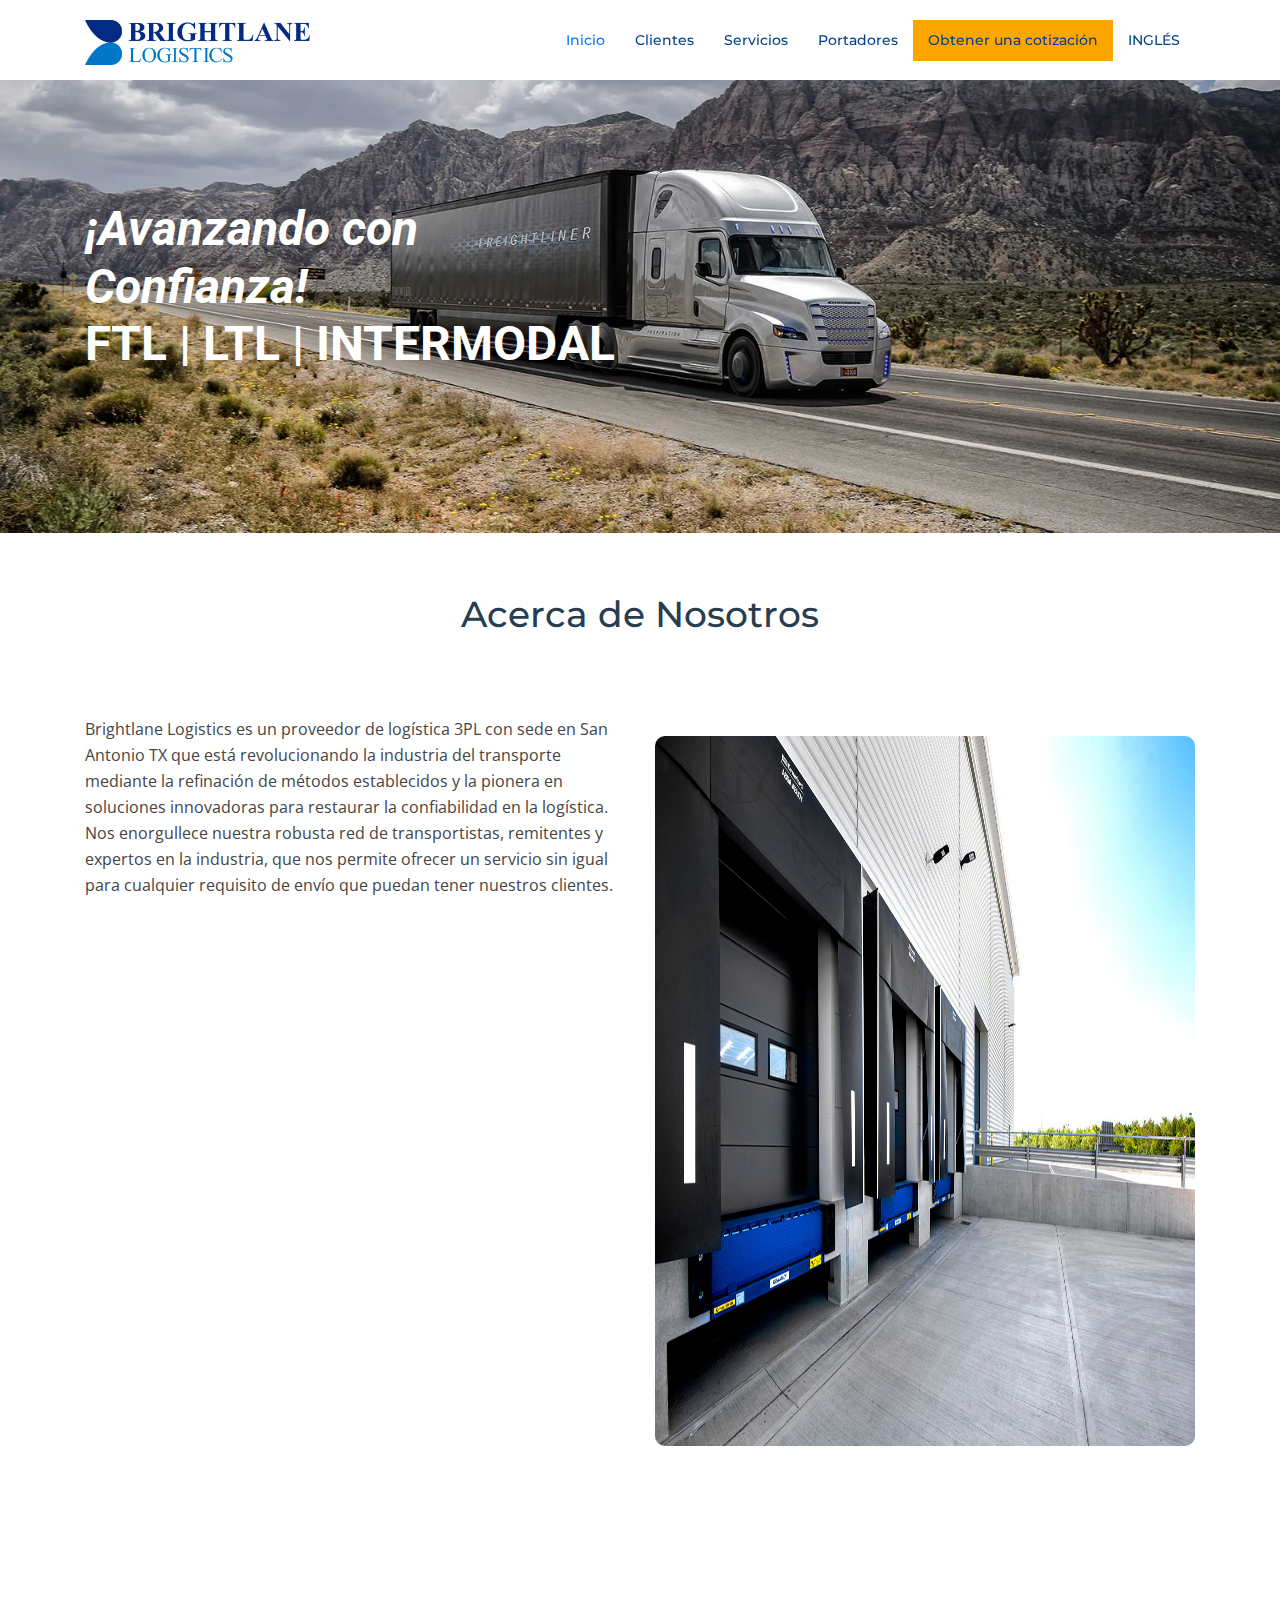
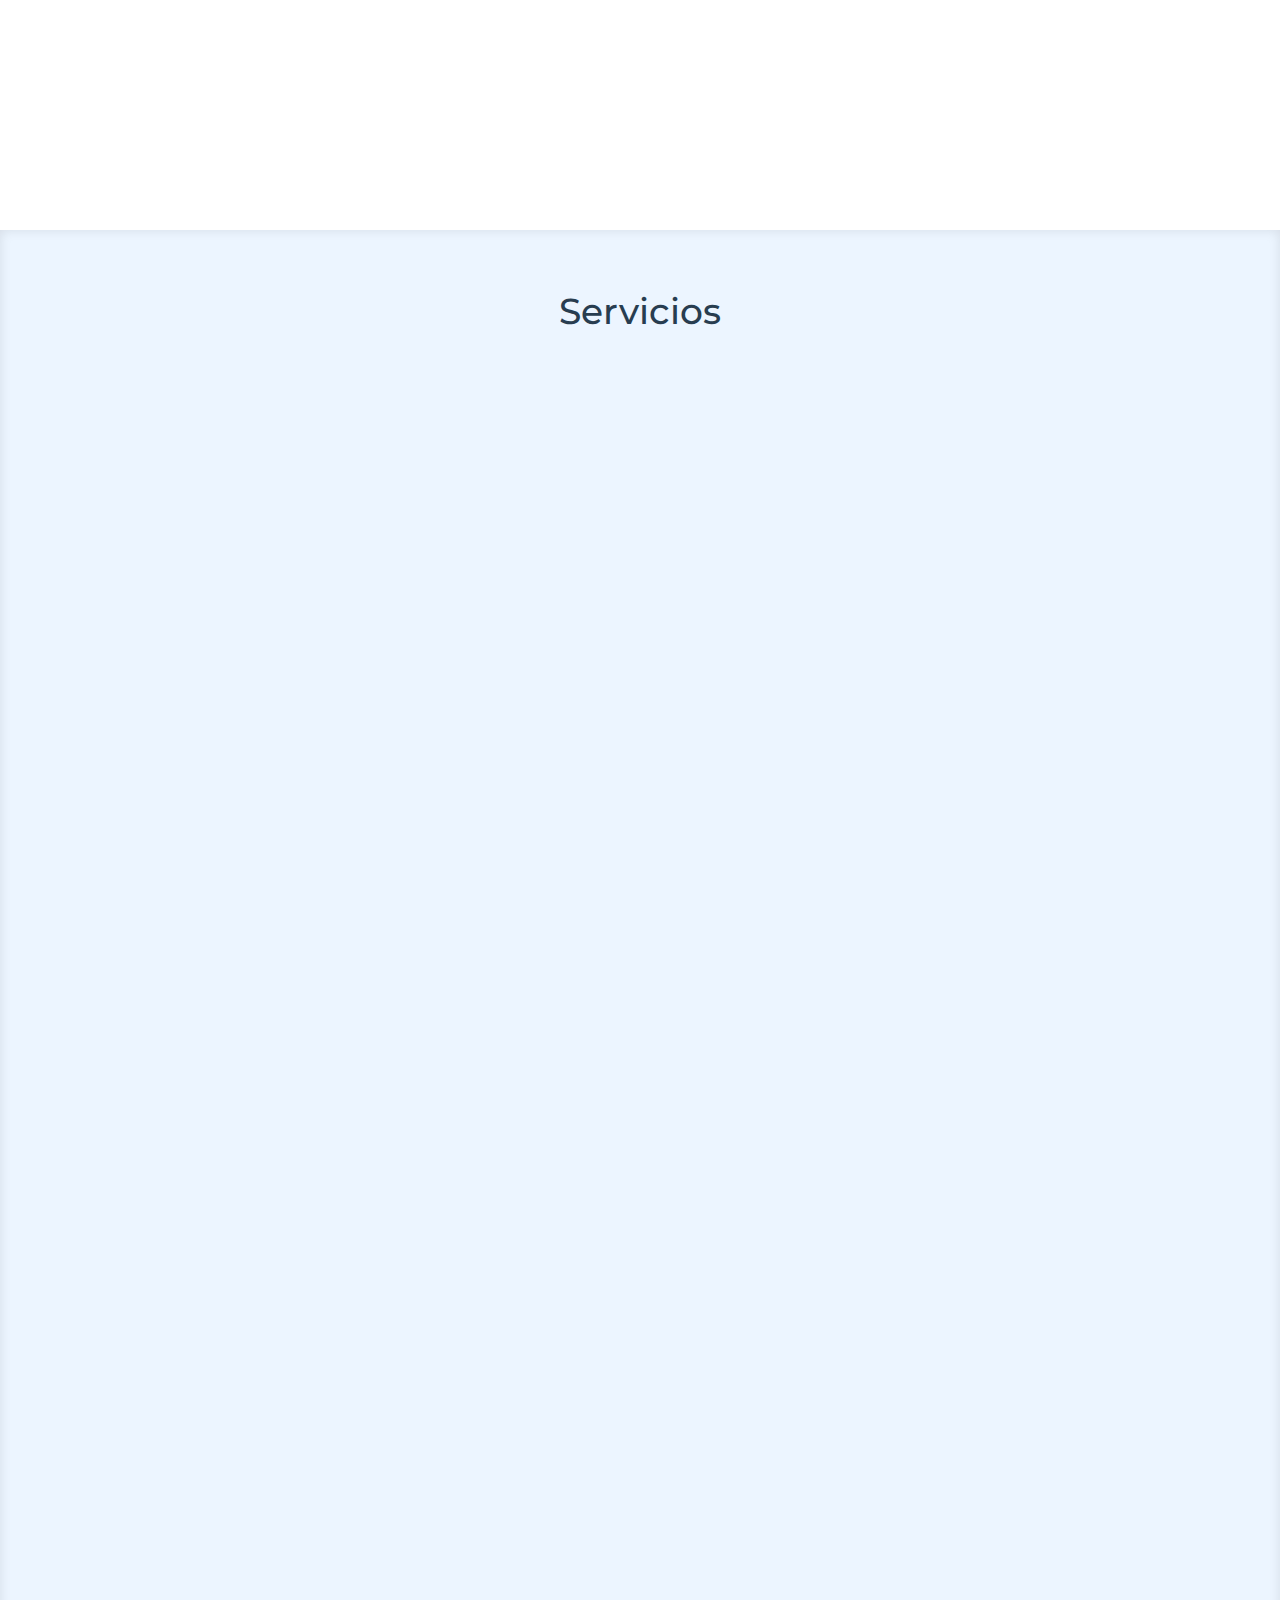
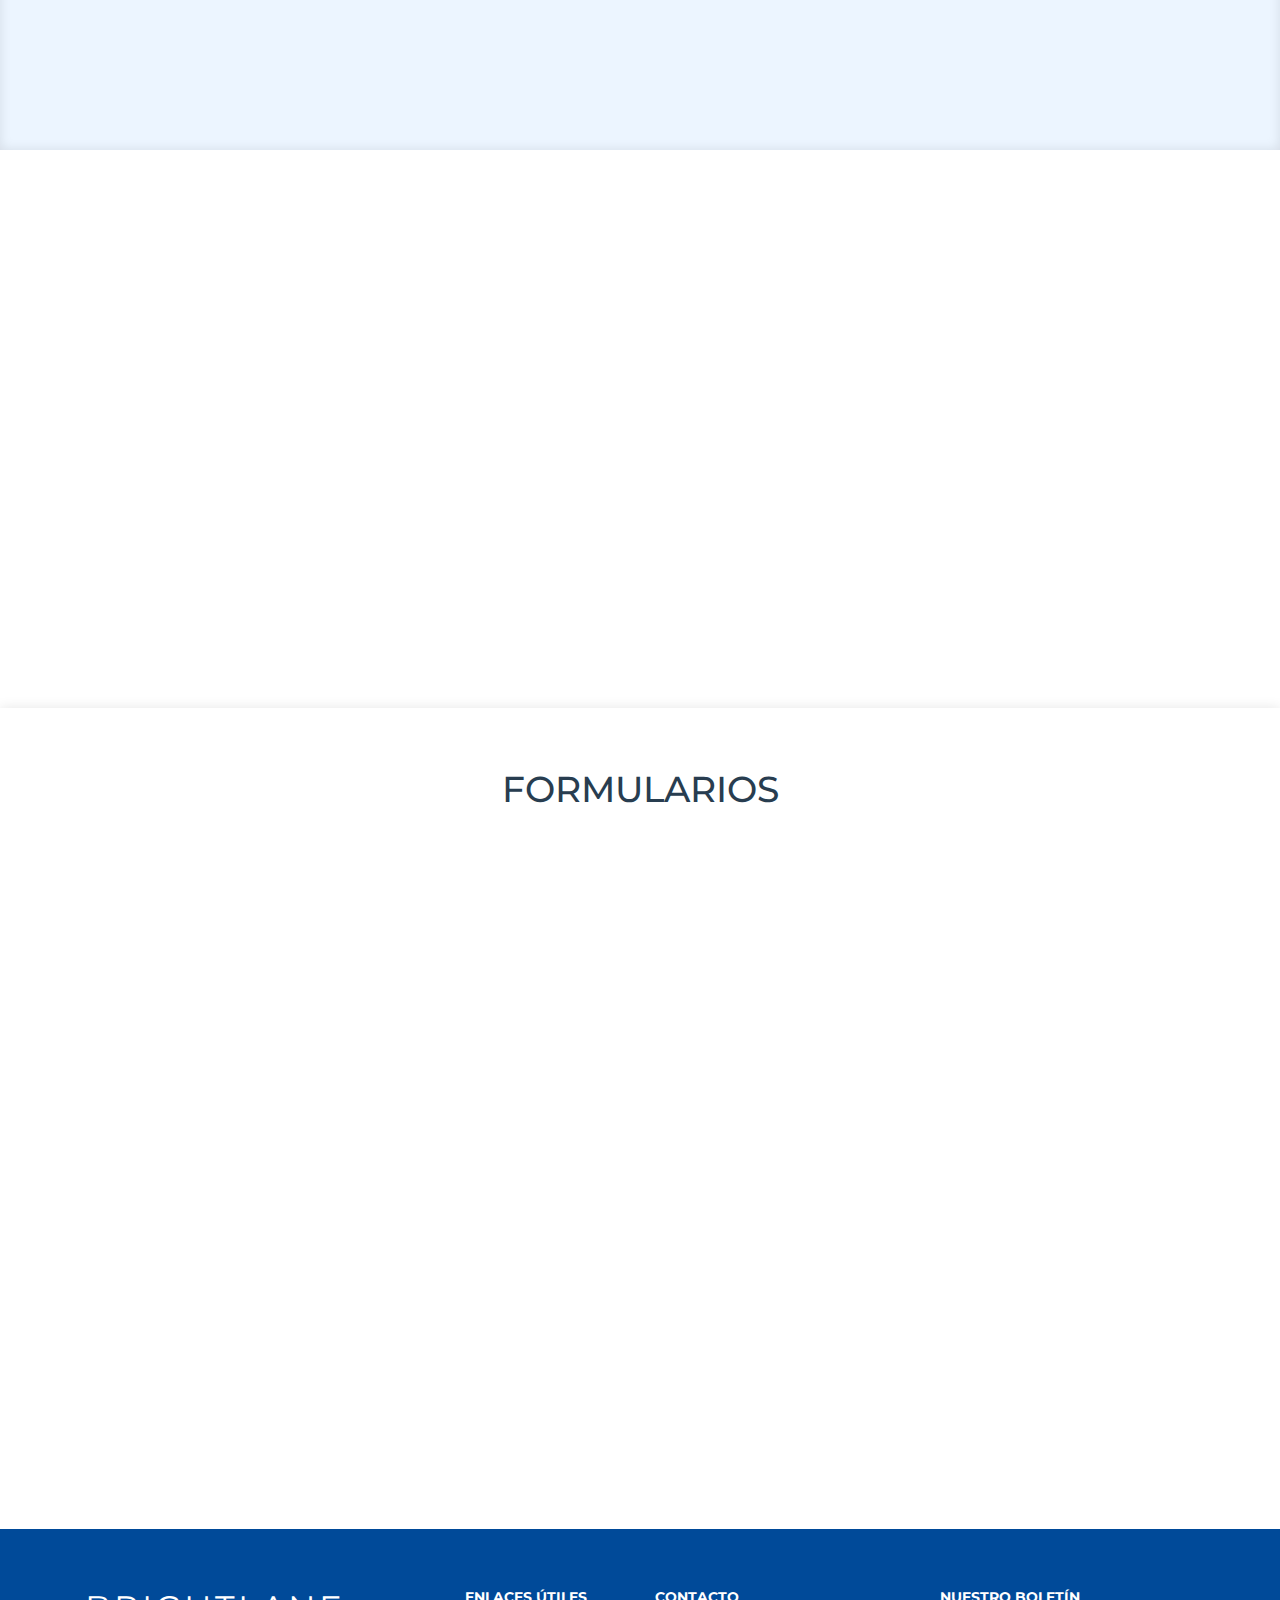
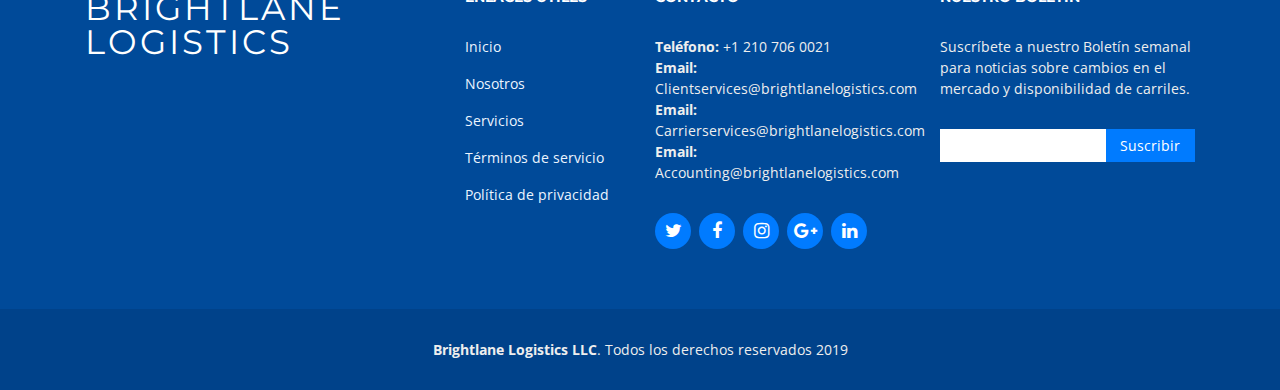
==== indexES.html @ 304745cc "update" ====
<!DOCTYPE html>
<html lang="en">

<head>
    <meta charset="utf-8">
    <title>Brightlane Logistics</title>
    <meta content="width=device-width, initial-scale=1.0" name="viewport">
    <meta content="" name="keywords">
    <meta content="" name="description">
    <link href="https://cdn.jsdelivr.net/npm/bootstrap@5.3.3/dist/css/bootstrap.min.css" rel="stylesheet"
        integrity="sha384-QWTKZyjpPEjISv5WaRU9OFeRpok6YctnYmDr5pNlyT2bRjXh0JMhjY6hW+ALEwIH" crossorigin="anonymous">
    <script src="https://cdn.jsdelivr.net/npm/bootstrap@5.3.3/dist/js/bootstrap.bundle.min.js"
        integrity="sha384-YvpcrYf0tY3lHB60NNkmXc5s9fDVZLESaAA55NDzOxhy9GkcIdslK1eN7N6jIeHz"
        crossorigin="anonymous"></script>
    <!-- Favicons -->
    <link href="img/favicon.png" rel="icon">
    <link href="img/apple-touch-icon.png" rel="apple-touch-icon">
    <link rel="stylesheet" href="https://use.fontawesome.com/releases/v5.8.1/css/all.css"
        integrity="sha384-50oBUHEmvpQ+1lW4y57PTFmhCaXp0ML5d60M1M7uH2+nqUivzIebhndOJK28anvf" crossorigin="anonymous">

    <!-- Google Fonts -->
    <link href="https://fonts.googleapis.com/css?family=Open+Sans:300,300i,400,400i,700,700i|Montserrat:300,400,500,700"
        rel="stylesheet">
    <link href="https://fonts.googleapis.com/css2?family=Roboto:wght@400;500;700&display=swap" rel="stylesheet">
    <!-- Bootstrap CSS File -->
    <link href="lib/bootstrap/css/bootstrap.min.css" rel="stylesheet">

    <!-- Libraries CSS Files -->
    <link href="lib/font-awesome/css/font-awesome.min.css" rel="stylesheet">
    <link href="lib/animate/animate.min.css" rel="stylesheet">
    <link href="lib/ionicons/css/ionicons.min.css" rel="stylesheet">
    <link href="lib/owlcarousel/assets/owl.carousel.min.css" rel="stylesheet">
    <link href="lib/lightbox/css/lightbox.min.css" rel="stylesheet">

    <!-- Main Stylesheet File -->
    <link href="css/style.css" rel="stylesheet">

    <!-- =======================================================
    Theme Name: NewBiz
    Theme URL: https://bootstrapmade.com/newbiz-bootstrap-business-template/
    Author: BootstrapMade.com
    License: https://bootstrapmade.com/license/
  ======================================================= -->
</head>

<body>

    <!--==========================
      Encabezado
      ============================-->
    <header id="header" class="fixed-top">
        <div class="container">

            <div class="logo float-left">
                <!-- Descomenta abajo si prefieres usar un logo de imagen -->
                <!-- <h1 class="text-light"><a href="#header"><span>NewBiz</span></a></h1> -->
                <a href="#intro" class="scrollto"><img src="img/Logobll.png" alt="" class="img-fluid"></a>
            </div>

            <nav class="main-nav float-right d-none d-lg-block">
                <ul>
                    <li class="active"><a href="#intro">Inicio</a></li>
                    <li><a href="#about">Clientes</a></li>
                    <li><a href="#services">Servicios</a></li>
                    <li><a href="#why-us">Portadores</a></li>
                    <li style="background-color: orange;"><a href="#exampleModal" data-bs-toggle="modal"
                            data-bs-target="#exampleModal">Obtener una cotización</a></li>
                    <li><a href="/index.html">INGLÉS</a></li>
                    <!--
              <li><a href="#team">Equipo</a></li>
              <li class="drop-down"><a href="">Desplegable</a>
                <ul>
                  <li><a href="#">Desplegable 1</a></li>
                  <li class="drop-down"><a href="#">Desplegable 2</a>
                    <ul>
                      <li><a href="#">Desplegable Profundo 1</a></li>
                      <li><a href="#">Desplegable Profundo 2</a></li>
                      <li><a href="#">Desplegable Profundo 3</a></li>
                      <li><a href="#">Desplegable Profundo 4</a></li>
                      <li><a href="#">Desplegable Profundo 5</a></li>
                    </ul>
                  </li>
                  <li><a href="#">Desplegable 3</a></li>
                  <li><a href="#">Desplegable 4</a></li>
                  <li><a href="#">Desplegable 5</a></li>
                </ul>
              </li>
              
              <li><a href="#contact">Contáctanos</a></li>-->
                </ul>
            </nav><!-- .main-nav -->

        </div>
    </header><!-- #header -->
    <!--==========================
        Sección de Introducción
      ============================-->
    <section id="intro" class="clearfix">
        <div class="container">

            <div class="intro-info">
                <div class="info-info">
                    <h2 style="font-family: 'Roboto'; padding-bottom:0"><i>¡Avanzando con Confianza!</i>
                        <span style=" text-decoration:none">
                            <h2 style="color: white; font-family:'Roboto';;">FTL | LTL | INTERMODAL</h2>
                        </span>
                    </h2>
                    <div>
                        <a id="quote" class="btn-services scrollto" href="#exampleModal" data-bs-toggle="modal"
                            data-bs-target="#exampleModal">Obtener una
                            Cotización</a>
                        <a id="ES" class="btn-services scrollto" href="/index.html">INGLÉS</a>
                    </div>
                </div>
            </div>

        </div>
    </section><!-- #intro -->


    <main id="main">

        <!--==========================
          Sección Acerca de Nosotros
        ============================-->
        <section id="about">
            <div class="container">

                <header class="section-header">
                    <h3>Acerca de Nosotros</h3>
                    <p></p>
                </header>

                <div class="row about-container">

                    <div class="col-sm-12 col-lg-6 content order-lg-1 order-2">
                        <p>
                            Brightlane Logistics es un proveedor de logística 3PL con sede en San Antonio TX que está
                            revolucionando la industria del transporte mediante la
                            refinación de métodos establecidos y la pionera en soluciones innovadoras para restaurar la
                            confiabilidad en la logística. Nos
                            enorgullece
                            nuestra robusta red de transportistas, remitentes y expertos en la industria, que nos
                            permite
                            ofrecer un servicio sin igual para cualquier
                            requisito de envío que puedan tener nuestros clientes.
                        </p>

                        <div class="icon-box wow fadeInUp">
                            <div class="icon"><i class="fas fa-truck-moving"></i></div>
                            <h4 class="title"><a href="">Capacidad</a></h4>
                            <p class="description">Dado el aumento del volumen de productos que se envían y la reducción
                                simultánea del número de camiones en
                                la carretera, establecer y mantener
                                conexiones sólidas dentro de la comunidad de camiones se ha vuelto más crítico
                                que nunca. Brightlane Logistics sobresale en fomentar relaciones tanto con pequeños
                                como grandes transportistas, asegurando el transporte oportuno y eficiente de sus
                                cargas a través de los Estados Unidos. Este compromiso con la asociación y
                                colaboración es esencial para navegar por las complejidades de la logística moderna
                                y satisfacer las necesidades cambiantes de nuestros clientes.</p>
                        </div>

                        <div class="icon-box wow fadeInUp" data-wow-delay="0.2s">
                            <div class="icon"><i class="fa fa-bar-chart"></i></div>
                            <h4 class="title"><a href="">Tarifas</a></h4>
                            <p class="description">En el dinámico panorama de las tarifas de flete, Brightlane Logistics
                                mantiene una ventaja competitiva al rastrear diligentemente las tendencias del mercado y
                                mantener una comunicación directa con transportistas que operan regularmente
                                rutas específicas. Este enfoque proactivo nos permite ofrecer a nuestros clientes
                                tarifas de mercado justo genuinas, reflejando las condiciones más actuales en el
                                industria del transporte. Nuestro compromiso con el análisis de mercado en tiempo real
                                y relaciones sólidas con transportistas garantiza que nuestros clientes reciban la
                                opciones de envío más rentables y confiables disponibles.</p>
                        </div>

                        <div class="icon-box wow fadeInUp" data-wow-delay="0.4s">
                            <div class="icon"><i class="fas fa-users"></i></div>
                            <h4 class="title"><a href="">Equipo Dedicado</a></h4>
                            <p class="description">El servicio excepcional en la industria de la logística tiene sus
                                raíces
                                en el dedicado
                                trabajo en equipo y colaboración. En Brightlane Logistics, nuestros agentes
                                comprometidos
                                poseen el conocimiento y la experiencia necesarios para navegar por el
                                complejidades del proceso de envío, desde la oferta de carga hasta la factura. Su
                                profundo entendimiento de la industria y enfoque inquebrantable en el éxito del cliente
                                les
                                permite
                                gestionar de manera eficiente y efectiva cada aspecto
                                del proceso de transporte.</p>
                        </div>

                    </div>

                    <div class="col-sml-12 col-lg-6 background order-lg-2 order-1 wow fadeInUp">
                        <img src="img/dock.jpg" class="img-fluid" id="dock" alt="">
                    </div>
                </div>

            </div>
        </section>

        <!--==========================
              Sección de Servicios
            ============================-->
        <section id="services" class="section-bg">
            <div class="container">

                <header class="section-header">
                    <h3>Servicios</h3>
                    <p></p>
                </header>

                <div class="row">

                    <div class="col-md-6 col-lg-5 offset-lg-1 wow bounceInUp" data-wow-duration="1.4s">
                        <div class="box">
                            <img src="img/pallets.png " class="center mx-auto d-block" alt="">
                            <h4 class="title"><a href="">División Seca</a></h4>
                            <p class="description">El envío de carga seca FTL es más adecuado para envíos grandes y no
                                perecederos que pueden
                                llenar un camión entero. Ofrece
                                ventajas en términos de costo, velocidad, seguridad y control sobre el proceso de envío.
                                Con una
                                planificación adecuada y
                                documentación, garantizamos una experiencia de transporte fluida y eficiente en todo
                                momento.
                            </p>
                        </div>
                    </div>
                    <div class="col-md-6 col-lg-5 wow bounceInUp" data-wow-duration="1.4s">
                        <div class="box">
                            <img src="img/reefer-container (1).png" class="center mx-auto d-block" alt="">
                            <h4 class="title"><a href="">División de Refrigeración</a></h4>
                            <p class="description">Nuestra división de transporte refrigerado cuenta con un equipo de
                                profesionales altamente calificados
                                con una amplia experiencia en
                                la gestión de logística para algunos de los principales fabricantes de bienes de consumo
                                en
                                Estados Unidos,
                                Canadá y México.
                                Frescos o Congelados, nuestra experiencia se extiende al transporte de una amplia gama
                                de
                                productos
                                sensibles a la temperatura, incluidos
                                carnes, verduras, frutas, aves de corral, productos lácteos y productos farmacéuticos.
                                Estos
                                artículos
                                representan solo algunos ejemplos de
                                los productos perecederos que manejamos con el máximo cuidado para garantizar que
                                lleguen a su
                                destino
                                en condiciones óptimas.</p>
                        </div>
                    </div>

                    <div class="col-md-6 col-lg-5 offset-lg-1 wow bounceInUp" data-wow-delay="0.1s"
                        data-wow-duration="1.4s">
                        <div class="box">
                            <img src="img/area (1).png" class="center mx-auto d-block" alt="">
                            <h4 class="title"><a href="">Plataforma/Excedente</a></h4>
                            <p class="description">Las cargas sobredimensionadas implican el transporte de carga que
                                excede los
                                límites legales estándar de
                                tamaño y peso en carreteras. Una
                                carga sobredimensionada generalmente excede los 8.5 pies de ancho, 13.5 pies de altura y
                                una
                                longitud
                                superior a 53 pies.
                                Los límites de peso también
                                definen una carga sobredimensionada, y estos pueden variar según el estado y la región.
                                El envío
                                de una
                                carga sobredimensionada requiere
                                una planificación cuidadosa, cumplimiento de regulaciones y el uso de equipos
                                especializados. En
                                Brightlane
                                Logistics trabajamos con
                                transportistas experimentados para garantizar el transporte seguro y eficiente de cargas
                                de gran
                                tamaño.</p>
                        </div>
                    </div>
                    <div class="col-md-6 col-lg-5 wow bounceInUp" data-wow-delay="0.1s" data-wow-duration="1.4s">
                        <div class="box">
                            <img src="img/container (1).png" class="center mx-auto d-block" alt="">
                            <h4 class="title"><a href="">Intermodal</a></h4>
                            <p class="description">El envío intermodal es un método versátil y rentable para transportar
                                mercancías que combina múltiples modos de
                                transporte, generalmente integrando ferrocarril, camión y a veces barco. Este enfoque es
                                particularmente
                                beneficioso para
                                empresas que envían mercancías a largas distancias, generalmente superando las 300
                                millas, y
                                para aquellas
                                situadas en
                                proximidad a un centro o terminal ferroviario. También ofrece una miríada de ventajas,
                                incluidos
                                importantes ahorros de costos,
                                impacto ambiental reducido y mayor seguridad para envíos de larga distancia, lo que lo
                                convierte
                                en una
                                opción atractiva para
                                empresas que buscan optimizar su cadena de suministro.
                            </p>
                        </div>
                    </div>
                    <!--
                  <div class="col-md-6 col-lg-5 offset-lg-1 wow bounceInUp" data-wow-delay="0.2s" data-wow-duration="1.4s">
                    <div class="box">
                      <div class="icon"><i class="ion-ios-world-outline" style="color: #d6ff22;"></i></div>
                      <h4 class="title"><a href="">Nemo Enim</a></h4>
                      <p class="description">At vero eos et accusamus et iusto odio dignissimos ducimus qui blanditiis praesentium voluptatum deleniti atque</p>
                    </div>
                  </div>
                  <div class="col-md-6 col-lg-5 wow bounceInUp" data-wow-delay="0.2s" data-wow-duration="1.4s">
                    <div class="box">
                      <div class="icon"><i class="ion-ios-clock-outline" style="color: #4680ff;"></i></div>
                      <h4 class="title"><a href="">Eiusmod Tempor</a></h4>
                      <p class="description">Et harum quidem rerum facilis est et expedita distinctio. Nam libero tempore, cum soluta nobis est eligendi</p>
                    </div>
                  </div>
        -->
                </div>

            </div>
        </section><!-- #services -->

        <!--==========================
              Sección de Por Qué Nosotros
            ============================-->
        <section id="why-us" class="wow fadeIn">
            <div class="container">
                <header class="section-header">
                    <h3>Transportistas, ¿por qué trabajar con nosotros?</h3>
                    <!--  <p>Laudem latine persequeris id sed, ex fabulas delectus quo. No vel partiendo abhorreant vituperatoribus.</p>-->
                </header>

                <div class="row row-eq-height justify-content-center">

                    <div class="col-lg-4 mb-4">
                        <div class="card wow bounceInUp">
                            <i class="far fa-clock"></i>
                            <div class="card-body">
                                <h5 class="card-title">Contacto Confiable</h5>
                                <p class="card-text">¿Problemas en el remitente o destinatario? Contáctanos, estamos
                                    disponibles
                                    las 24 horas, los 7 días de la semana por teléfono o correo electrónico.</p>
                                <!--  <a href="#" class="readmore">Read more </a>-->
                            </div>
                        </div>
                    </div>

                    <div class="col-lg-4 mb-4">
                        <div class="card wow bounceInUp">
                            <i class="far fa-handshake"></i>
                            <div class="card-body">
                                <h5 class="card-title">Confianza</h5>
                                <p class="card-text">Creemos sinceramente que nuestros transportistas son la base de
                                    nuestro
                                    éxito. Trabajan largas horas para literalmente mantener en movimiento a esta gran
                                    nación.
                                    Por esa razón, tratamos a nuestros transportistas con la máxima honestidad y
                                    respeto.</p>
                                <!--  <a href="#" class="readmore">Read more </a>-->
                            </div>
                        </div>
                    </div>

                    <div class="col-lg-4 mb-4">
                        <div class="card wow bounceInUp">
                            <i class="fas fa-dollar-sign"></i>
                            <div class="card-body">
                                <h5 class="card-title">Pago Asegurado</h5>
                                <p class="card-text">Hacemos que nuestros transportistas reciban su pago en menos de 30
                                    días
                                    siempre y cuando toda la documentación se haya enviado a Brightlane Logistics.
                                    También
                                    entendemos que hay ocasiones en las que nuestros transportistas no pueden esperar.
                                    Por esa
                                    razón, ofrecemos otras opciones como pago rápido en 3 días, etc.</p>
                                <!--  <a href="#" class="readmore">Read more </a>-->
                            </div>
                        </div>
                    </div>

                </div>
                <!--
                <div class="row counters">
        
                  <div class="col-lg-3 col-6 text-center">
                    <span data-toggle="counter-up">274</span>
                    <p>Clients</p>
                  </div>
        
                  <div class="col-lg-3 col-6 text-center">
                    <span data-toggle="counter-up">421</span>
                    <p>Projects</p>
                  </div>
        
                  <div class="col-lg-3 col-6 text-center">
                    <span data-toggle="counter-up">1,364</span>
                    <p>Hours Of Support</p>
                  </div>
        
                  <div class="col-lg-3 col-6 text-center">
                    <span data-toggle="counter-up">18</span>
                    <p>Hard Workers</p>
                  </div>
        
                </div>
        
              </div>
              -->
        </section>

        <!--==========================
              Sección de Contacto
            ============================-->
        <section id="contact">
            <div class="container-fluid">

                <div class="section-header">
                    <h3>FORMULARIOS</h3>
                </div>

                <div class="row wow fadeInUp">

                    <!--           <div class="col-lg-6">
                    <div class="map mb-4 mb-lg-0">
                      <iframe
                        src="https://www.google.com/maps/embed?pb=!1m18!1m12!1m3!1d3473.295298864755!2d-98.51209908506334!3d29.478581582091696!2m3!1f0!2f0!3f0!3m2!1i1024!2i768!4f13.1!3m3!1m2!1s0x865c5fa3a6e0da87%3A0xd33041e1d905bd05!2s1006+W+Hermosa+Dr%2C+San+Antonio%2C+TX+78201!5e0!3m2!1sen!2sus!4v1555277098335!5m2!1sen!2sus"
                        frameborder="0" style="border:0; width: 100%; height: 312px;" allowfullscreen></iframe>
                    </div>
                  </div>
         -->
                    <div class="col-lg-6 d-flex justify-content-center align-items-center ">

                        <a href="./files/customer_packet_form.pdf">
                            <h2 class="text-center" style="font-weight: 900; font-family:'Roboto'">INGLÉS</h2>
                            <img src="img/packetSnapshot.png" alt="" style="height: 550px;">
                        </a>
                    </div>
                    <div class="col-lg-6 d-flex justify-content-center align-items-center">
                        <a href="./files/customer_packet_form_es.pdf">
                            <h2 class="text-center" style="font-weight: 900; font-family:'Roboto'">ESPAÑOL</h2>
                            <img src="img/packetSnapshotESP.png" alt="" style="height: 550px;">
                        </a>
                    </div>
                    <!--  <div class="row">
                               <div class="col-md-5 info">
                        <i class="ion-ios-location-outline"></i>
                        <p>13999 Old Blanco rd Ste 4711</p>
                      </div> 
                    <div class="col-md-4 info">
                      <i class="ion-ios-email-outline"></i>
                      <p>Clientservices@
                        brightlanelogistics.com</p>
                    </div>
                    <div class="col-md-3 info">
                      <i class="ion-ios-telephone-outline"></i>
                      <p>+1 210 706 0021</p>
                    </div>
                  </div> -->

                    <!--             <div class="form">
                      <div id="sendmessage">Your message has been sent. Thank you!</div>
                      <div id="errormessage"></div>
                      <form action="" method="post" role="form" class="contactForm">
                        <div class="form-row">
                          <div class="form-group col-lg-6">
                            <input type="text" name="name" class="form-control" id="name" placeholder="Your Name"
                              data-rule="minlen:4" data-msg="Please enter at least 4 chars" />
                            <div class="validation"></div>
                          </div>
                          <div class="form-group col-lg-6">
                            <input type="email" class="form-control" name="email" id="email" placeholder="Your Email"
                              data-rule="email" data-msg="Please enter a valid email" />
                            <div class="validation"></div>
                          </div>
                        </div>
                        <div class="form-group">
                          <input type="text" class="form-control" name="subject" id="subject" placeholder="Subject"
                            data-rule="minlen:4" data-msg="Please enter at least 8 chars of subject" />
                          <div class="validation"></div>
                        </div>
                        <div class="form-group">
                          <textarea class="form-control" name="message" rows="5" data-rule="required"
                            data-msg="Please write something for us" placeholder="Message"></textarea>
                          <div class="validation"></div>
                        </div>
                        <div class="text-center"><button type="submit" title="Send Message">Send Message</button></div>
                      </form>
                    </div> -->

                </div>

            </div>
        </section><!-- #contact -->

        <!--==========================
            Pie de Página
          ============================-->
        <footer id="footer">
            <div class="footer-top">
                <div class="container">
                    <div class="row">

                        <div class="col-lg-4 col-md-6 footer-info">
                            <h3>Brightlane Logistics</h3>
                            <!--  <p>Cras fermentum odio eu feugiat lide par naso tierra. Justo eget nada terra videa magna derita valies darta donna mare fermentum iaculis eu non diam phasellus. Scelerisque felis imperdiet proin fermentum leo. Amet volutpat consequat mauris nunc congue.</p>
        -->
                        </div>

                        <div class="col-lg-2 col-md-6 footer-links">
                            <h4>Enlaces Útiles</h4>
                            <ul>
                                <li><a href="#">Inicio</a></li>
                                <li><a href="#">Nosotros</a></li>
                                <li><a href="#">Servicios</a></li>
                                <li><a href="#">Términos de servicio</a></li>
                                <li><a href="#">Política de privacidad</a></li>
                            </ul>
                        </div>

                        <div class="col-lg-3 col-md-6 footer-contact">
                            <h4>Contacto</h4>
                            <strong>Teléfono:</strong> +1 210 706 0021<br>
                            <strong>Email:</strong> Clientservices@brightlanelogistics.com<br>
                            <strong>Email:</strong> Carrierservices@brightlanelogistics.com<br>
                            <strong>Email:</strong> Accounting@brightlanelogistics.com<br>
                            </p>

                            <div class="social-links">
                                <a href="#" class="twitter"><i class="fa fa-twitter"></i></a>
                                <a href="#" class="facebook"><i class="fa fa-facebook"></i></a>
                                <a href="#" class="instagram"><i class="fa fa-instagram"></i></a>
                                <a href="#" class="google-plus"><i class="fa fa-google-plus"></i></a>
                                <a href="https://www.linkedin.com/company/brightlane-logistics/about/"
                                    class="linkedin"><i class="fa fa-linkedin"></i></a>
                            </div>

                        </div>

                        <div class="col-lg-3 col-md-6 footer-newsletter">
                            <h4>Nuestro Boletín</h4>
                            <p>Suscríbete a nuestro Boletín semanal para noticias sobre cambios en el mercado y
                                disponibilidad
                                de carriles.</p>
                            <form action="" method="post">
                                <input type="email" name="email"><input type="submit" value="Suscribir">
                            </form>
                        </div>

                    </div>
                </div>
            </div>

            <div class="container">
                <div class="copyright">
                    <strong>Brightlane Logistics LLC</strong>. Todos los derechos reservados 2019
                </div>

            </div>
        </footer><!-- #footer -->

        <a href="#" class="back-to-top"><i class="fa fa-chevron-up"></i></a>
        <!-- Uncomment below i you want to use a preloader -->
        <!-- <div id="preloader"></div> -->

        <!-- JavaScript Libraries -->
        <script src="lib/jquery/jquery.min.js"></script>
        <script src="lib/jquery/jquery-migrate.min.js"></script>
        <script src="lib/bootstrap/js/bootstrap.bundle.min.js"></script>
        <script src="lib/easing/easing.min.js"></script>
        <script src="lib/mobile-nav/mobile-nav.js"></script>
        <script src="lib/wow/wow.min.js"></script>
        <script src="lib/waypoints/waypoints.min.js"></script>
        <script src="lib/counterup/counterup.min.js"></script>
        <script src="lib/owlcarousel/owl.carousel.min.js"></script>
        <script src="lib/isotope/isotope.pkgd.min.js"></script>
        <script src="lib/lightbox/js/lightbox.min.js"></script>
        <!-- Contact Form JavaScript File -->
        <script src="contactform/contactform.js"></script>
        <!-- Contact Form PHP File -->
        <script src="contactform/contactform.php"></script>

        <!-- Template Main Javascript File -->
        <script src="js/main.js"></script>

</body>

<!-- Modal -->
<div class="modal fade" id="exampleModal" tabindex="-1" aria-labelledby="exampleModalLabel" aria-hidden="true">
    <div class="modal-dialog">
        <div class="modal-content">
            <div class="modal-header">
                <h1 class="modal-title fs-5" id="exampleModalLabel">Contáctenos</h1>
                <button type="button" class="btn-close" data-bs-dismiss="modal" aria-label="Cerrar"></button>
            </div>
            <div class="modal-body">
                <form action="https://formspree.io/f/mvoeqqwb" method="POST">
                    <div class="row">
                        <div class="col">
                            <input type="text" class="form-control" name="first" placeholder="Nombre"
                                aria-label="Nombre">
                        </div>
                        <div class="col">
                            <input type="text" class="form-control" name="last" placeholder="Apellido"
                                aria-label="Apellido">
                        </div>
                        <div class="col-12 mt-3">
                            <input type="text" class="form-control" name="email" placeholder="Correo electrónico"
                                aria-label="Correo electrónico">
                        </div>
                        <div class="col-12 mt-3">
                            <select class="form-select" aria-label="Selección de modo">
                                <option selected>MODO</option>
                                <option value="1">CARGA COMPLETA - REFRIGERADO</option>
                                <option value="2">CARGA COMPLETA - SECO</option>
                                <option value="3">PLATAFORMA</option>
                                <option value="4">INTERMODAL</option>
                                <option value="5">CARGA MENOR QUE CAMIÓN LTL</option>
                            </select>
                        </div>
                        <div class="col mt-4">
                            <div class="formB">
                                Producto:
                                <input type="text" class="form-control mb-3" name="product">
                            </div>
                            <div class="formB">
                                Peso:
                                <input type="text" class="form-control mb-3" name="weight">
                            </div>
                            <div class="formB">
                                Origen:
                                <input type="text" class="form-control mb-3" name="origin">
                            </div>
                            <div class="formB">
                                Destino:
                                <input type="text" class="form-control mb-3" name="destination">
                            </div>
                        </div>
                    </div>
            </div>
            <div class="modal-footer">
                <button type="button" class="btn btn-secondary" data-bs-dismiss="modal">Cerrar</button>
                <button type="submit" class="btn btn-primary">Enviar</button>
            </div>
            </form>
        </div>
    </div>
</div>

</html>
---- css/style.css ----
/*
  Theme Name: NewBiz
  Theme URL: https://bootstrapmade.com/newbiz-bootstrap-business-template/
  Author: BootstrapMade.com
  License: https://bootstrapmade.com/license/
*/

/*--------------------------------------------------------------
# General
--------------------------------------------------------------*/

body {
  background: #fff;
  color: #444;
  font-family: "Open Sans", sans-serif;
}

a {
  color: #007bff;
  transition: 0.5s;
}

a:hover,
a:active,
a:focus {
  color: #0b6bd3;
  outline: none;
  text-decoration: none;
}

p {
  padding: 0;
  margin: 0 0 30px 0;
}

h1,
h2,
h3,
h4,
h5,
h6 {
  font-family: "Montserrat", sans-serif;
  font-weight: 400;
  margin: 0 0 20px 0;
  padding: 0;
}

/* Back to top button */

.back-to-top {
  position: fixed;
  display: none;
  background: #007bff;
  color: #fff;
  width: 44px;
  height: 44px;
  text-align: center;
  line-height: 1;
  font-size: 16px;
  border-radius: 50%;
  right: 15px;
  bottom: 15px;
  transition: background 0.5s;
  z-index: 11;
}

.back-to-top i {
  padding-top: 12px;
  color: #fff;
}

/* Prelaoder */

#preloader {
  position: fixed;
  top: 0;
  left: 0;
  right: 0;
  bottom: 0;
  z-index: 9999;
  overflow: hidden;
  background: #fff;
}

#preloader:before {
  content: "";
  position: fixed;
  top: calc(50% - 30px);
  left: calc(50% - 30px);
  border: 6px solid #f2f2f2;
  border-top: 6px solid #007bff;
  border-radius: 50%;
  width: 60px;
  height: 60px;
  -webkit-animation: animate-preloader 1s linear infinite;
  animation: animate-preloader 1s linear infinite;
}

@-webkit-keyframes animate-preloader {
  0% {
    -webkit-transform: rotate(0deg);
    transform: rotate(0deg);
  }

  100% {
    -webkit-transform: rotate(360deg);
    transform: rotate(360deg);
  }
}

@keyframes animate-preloader {
  0% {
    -webkit-transform: rotate(0deg);
    transform: rotate(0deg);
  }

  100% {
    -webkit-transform: rotate(360deg);
    transform: rotate(360deg);
  }
}

/*--------------------------------------------------------------
# Header
--------------------------------------------------------------*/

#header {
  height: 80px;
  transition: all 0.5s;
  z-index: 997;
  transition: all 0.5s;
  padding: 20px 0;
  background: #fff;
  box-shadow: 0px 0px 30px rgba(127, 137, 161, 0.3);
}

#header.header-scrolled,
#header.header-pages {
  height: 60px;
  padding: 10px 0;
}

#header .logo h1 {
  font-size: 36px;
  margin: 0;
  padding: 0;
  line-height: 1;
  font-weight: 400;
  letter-spacing: 3px;
  text-transform: uppercase;
}

#header .logo h1 a,
#header .logo h1 a:hover {
  color: #00366f;
  text-decoration: none;
}

#header .logo img {
  padding: 0;
  margin: 0px 0;
  max-height: 45px;
}

.main-pages {
  margin-top: 60px;
}

/*--------------------------------------------------------------
# Intro Section
--------------------------------------------------------------*/

#intro {
  width: 100%;
  position: relative;
  background: url("../img/road2.webp") center;
  background-size: cover;
  padding: 200px 0 120px 0;
}

#intro .intro-img {
  width: 50%;
  float: right;
}

#intro .intro-info {
  width: 50%;
  float: left;
}

#intro .intro-info h2 {
  color: #fff;
  margin-bottom: 40px;
  font-size: 48px;
  font-weight: 700;
}

#intro .intro-info h2 span {
  color: #74b5fc;
  text-decoration: underline;
}

#intro .intro-info .btn-get-started,
#intro .intro-info .btn-services {
  font-family: "Montserrat", sans-serif;
  font-size: 14px;
  font-weight: 600;
  letter-spacing: 1px;
  display: inline-block;
  padding: 10px 32px;
  border-radius: 50px;
  transition: 0.5s;
  margin: 0 20px 20px 0;
  color: #fff;
}

#intro .intro-info .btn-get-started {
  background: #007bff;
  border: 2px solid #007bff;
  color: #fff;
}

#intro .intro-info .btn-get-started:hover {
  background: none;
  border-color: #fff;
  color: #fff;
}

#intro .intro-info .btn-services {
  border: 2px solid #fff;
}

#intro .intro-info .btn-services:hover {
  background: #007bff;
  border-color: #007bff;
  color: #fff;
}

/*--------------------------------------------------------------
# Navigation Menu
--------------------------------------------------------------*/

/* Desktop Navigation */

.main-nav {
  /* Drop Down */
  /* Deep Drop Down */
}

.main-nav,
.main-nav * {
  margin: 0;
  padding: 0;
  list-style: none;
}

.main-nav>ul>li {
  position: relative;
  white-space: nowrap;
  float: left;
}

.main-nav a {
  display: block;
  position: relative;
  color: #004289;
  padding: 10px 15px;
  transition: 0.3s;
  font-size: 14px;
  font-family: "Montserrat", sans-serif;
  font-weight: 500;
}

#dock {
  height: 70%;
}

#quote {
  display: none !important;
}

#ES {
  display: none !important;
}

@media (max-width: 768px) {
  #dock {
    height: 400px;
    /* or whatever size you want */
  }

  body .info-info {
    margin-top: 500px;
    /* or whatever size you want */
  }

  #quote {
    display: inline !important;
    background-color: orange;
    padding-bottom: 0;
  }

  #ES {
    display: inline !important;
  }


}





.main-nav a:hover,
.main-nav .active>a,
.main-nav li:hover>a {
  color: #007bff;
  text-decoration: none;
}

.main-nav .drop-down ul {
  display: block;
  position: absolute;
  left: 0;
  top: calc(100% + 30px);
  z-index: 99;
  opacity: 0;
  visibility: hidden;
  padding: 10px 0;
  background: #fff;
  box-shadow: 0px 0px 30px rgba(127, 137, 161, 0.25);
  transition: ease all 0.3s;
}

.main-nav .drop-down:hover>ul {
  opacity: 1;
  top: 100%;
  visibility: visible;
}

.main-nav .drop-down li {
  min-width: 180px;
  position: relative;
}

.main-nav .drop-down ul a {
  padding: 10px 20px;
  font-size: 13px;
  color: #004289;
}

.main-nav .drop-down ul a:hover,
.main-nav .drop-down ul .active>a,
.main-nav .drop-down ul li:hover>a {
  color: #007bff;
}

.main-nav .drop-down>a:after {
  content: "\f107";
  font-family: FontAwesome;
  padding-left: 10px;
}

.main-nav .drop-down .drop-down ul {
  top: 0;
  left: calc(100% - 30px);
}

.main-nav .drop-down .drop-down:hover>ul {
  opacity: 1;
  top: 0;
  left: 100%;
}

.main-nav .drop-down .drop-down>a {
  padding-right: 35px;
}

.main-nav .drop-down .drop-down>a:after {
  content: "\f105";
  position: absolute;
  right: 15px;
}

/* Mobile Navigation */

.mobile-nav {
  position: fixed;
  top: 0;
  bottom: 0;
  z-index: 9999;
  overflow-y: auto;
  left: -260px;
  width: 260px;
  padding-top: 18px;
  background: rgba(19, 39, 57, 0.8);
  transition: 0.4s;
}

.mobile-nav * {
  margin: 0;
  padding: 0;
  list-style: none;
}

.mobile-nav a {
  display: block;
  position: relative;
  color: #fff;
  padding: 10px 20px;
  font-weight: 500;
}

.mobile-nav a:hover,
.mobile-nav .active>a,
.mobile-nav li:hover>a {
  color: #74b5fc;
  text-decoration: none;
}

.mobile-nav .drop-down>a:after {
  content: "\f078";
  font-family: FontAwesome;
  padding-left: 10px;
  position: absolute;
  right: 15px;
}

.mobile-nav .active.drop-down>a:after {
  content: "\f077";
}

.mobile-nav .drop-down>a {
  padding-right: 35px;
}

.mobile-nav .drop-down ul {
  display: none;
  overflow: hidden;
}

.mobile-nav .drop-down li {
  padding-left: 20px;
}

.mobile-nav-toggle {
  position: fixed;
  right: 0;
  top: 0;
  z-index: 9998;
  border: 0;
  background: none;
  font-size: 24px;
  transition: all 0.4s;
  outline: none !important;
  line-height: 1;
  cursor: pointer;
  text-align: right;
}

.mobile-nav-toggle i {
  margin: 18px 18px 0 0;
  color: #004289;
}

.mobile-nav-overly {
  width: 100%;
  height: 100%;
  z-index: 9997;
  top: 0;
  left: 0;
  position: fixed;
  background: rgba(19, 39, 57, 0.8);
  overflow: hidden;
  display: none;
}

.mobile-nav-active {
  overflow: hidden;
}

.mobile-nav-active .mobile-nav {
  left: 0;
}

.mobile-nav-active .mobile-nav-toggle i {
  color: #fff;
}

/*--------------------------------------------------------------
# Sections
--------------------------------------------------------------*/

/* Sections Header
--------------------------------*/

.section-header h3 {
  font-size: 36px;
  color: #283d50;
  text-align: center;
  font-weight: 500;
  position: relative;
}

.section-header p {
  text-align: center;
  margin: auto;
  font-size: 15px;
  padding-bottom: 60px;
  color: #556877;
  width: 50%;
}

/* Section with background
--------------------------------*/

.section-bg {
  background: #ecf5ff;
}

/* About Us Section
--------------------------------*/
#about img {
  border-radius: 10px;
}

#about {
  background: #fff;
  padding: 60px 0;
}

#about .about-container .background {
  margin: 20px 0;
}

#about .about-container .content {
  background: #fff;
}

#about .about-container .title {
  color: #333;
  font-weight: 700;
  font-size: 32px;
}

#about .about-container p {
  line-height: 26px;
}

#about .about-container p:last-child {
  margin-bottom: 0;
}

#about .about-container .icon-box {
  background: #fff;
  background-size: cover;
  padding: 0 0 30px 0;
}

#about .about-container .icon-box .icon {
  float: left;
  background: #fff;
  width: 64px;
  height: 64px;
  display: -webkit-box;
  display: -webkit-flex;
  display: -ms-flexbox;
  display: flex;
  -webkit-box-pack: center;
  -webkit-justify-content: center;
  -ms-flex-pack: center;
  justify-content: center;
  -webkit-box-align: center;
  -webkit-align-items: center;
  -ms-flex-align: center;
  align-items: center;
  -webkit-box-orient: vertical;
  -webkit-box-direction: normal;
  -webkit-flex-direction: column;
  -ms-flex-direction: column;
  flex-direction: column;
  text-align: center;
  border-radius: 50%;
  border: 2px solid #007bff;
  transition: all 0.3s ease-in-out;
}

#about .about-container .icon-box .icon i {
  color: #007bff;
  font-size: 24px;
}

#about .about-container .icon-box:hover .icon {
  background: #007bff;
}

#about .about-container .icon-box:hover .icon i {
  color: #fff;
}

#about .about-container .icon-box .title {
  margin-left: 80px;
  font-weight: 600;
  margin-bottom: 5px;
  font-size: 18px;
}

#about .about-container .icon-box .title a {
  color: #283d50;
}

#about .about-container .icon-box .description {
  margin-left: 80px;
  line-height: 24px;
  font-size: 14px;
}

#about .about-extra {
  padding-top: 60px;
}

#about .about-extra h4 {
  font-weight: 600;
  font-size: 24px;
}



/* Services Section
--------------------------------*/

#services {
  padding: 60px 0 40px 0;
  box-shadow: inset 0px 0px 12px 0px rgba(0, 0, 0, 0.1);
}

#services .box {
  padding: 30px;
  position: relative;
  overflow: hidden;
  border-radius: 10px;
  margin: 0 10px 40px 10px;
  background: #fff;
  box-shadow: 0 10px 29px 0 rgba(68, 88, 144, 0.1);
  transition: all 0.3s ease-in-out;
}

#services .box:hover {
  -webkit-transform: translateY(-5px);
  transform: translateY(-5px);
}

#services .icon {
  position: absolute;
  left: -10px;
  top: calc(50% - 32px);
}

#services .icon i {
  font-size: 64px;
  line-height: 1;
  transition: 0.5s;
}

#services .title {
  margin-left: 40px;
  font-weight: 700;
  margin-bottom: 15px;
  font-size: 18px;
}

#services .title a {
  color: #111;
}

#services .box:hover .title a {
  color: #007bff;
}

#services .description {
  font-size: 14px;
  margin-left: 40px;
  line-height: 24px;
  margin-bottom: 0;
}

#why-us {
  padding: 60px 0;
  background: #004a99;
}

#why-us .section-header h3,
#why-us .section-header p {
  color: #fff;
}

#why-us .card {
  background: #00458f;
  border-color: #00458f;
  border-radius: 10px;
  margin: 0 15px;
  padding: 15px 0;
  text-align: center;
  color: #fff;
  transition: 0.3s ease-in-out;
  height: 100%;
}

#why-us .card:hover {
  background: #003b7a;
  border-color: #003b7a;
}

#why-us .card i {
  font-size: 48px;
  padding-top: 15px;
  color: #bfddfe;
}

#why-us .card h5 {
  font-size: 22px;
  font-weight: 600;
}

#why-us .card p {
  font-size: 15px;
  color: #d8eafe;
}

#why-us .card .readmore {
  color: #fff;
  font-weight: 600;
  display: inline-block;
  transition: 0.3s ease-in-out;
  border-bottom: #00458f solid 2px;
}

#why-us .card .readmore:hover {
  border-bottom: #fff solid 2px;
}

#why-us .counters {
  padding-top: 40px;
}

#why-us .counters span {
  font-family: "Montserrat", sans-serif;
  font-weight: bold;
  font-size: 48px;
  display: block;
  color: #fff;
}

#why-us .counters p {
  padding: 0;
  margin: 0 0 20px 0;
  font-family: "Montserrat", sans-serif;
  font-size: 14px;
  color: #cce5ff;
}

/* Portfolio Section
--------------------------------*/

#portfolio {
  padding: 60px 0;
  box-shadow: 0px 0px 12px 0px rgba(0, 0, 0, 0.1);
}

#portfolio #portfolio-flters {
  padding: 0;
  margin: 5px 0 35px 0;
  list-style: none;
  text-align: center;
}

#portfolio #portfolio-flters li {
  cursor: pointer;
  margin: 15px 15px 15px 0;
  display: inline-block;
  padding: 6px 20px;
  font-size: 12px;
  line-height: 20px;
  color: #007bff;
  border-radius: 50px;
  text-transform: uppercase;
  background: #ecf5ff;
  margin-bottom: 5px;
  transition: all 0.3s ease-in-out;
}

#portfolio #portfolio-flters li:hover,
#portfolio #portfolio-flters li.filter-active {
  background: #007bff;
  color: #fff;
}

#portfolio #portfolio-flters li:last-child {
  margin-right: 0;
}

#portfolio .portfolio-item {
  position: relative;
  overflow: hidden;
  margin-bottom: 30px;
}

#portfolio .portfolio-item .portfolio-wrap {
  overflow: hidden;
  position: relative;
  border-radius: 6px;
  margin: 0;
}

#portfolio .portfolio-item .portfolio-wrap:hover img {
  opacity: 0.4;
  transition: 0.3s;
}

#portfolio .portfolio-item .portfolio-wrap .portfolio-info {
  position: absolute;
  top: 0;
  right: 0;
  bottom: 0;
  left: 0;
  display: -webkit-box;
  display: -webkit-flex;
  display: -ms-flexbox;
  display: flex;
  -webkit-box-pack: center;
  -webkit-justify-content: center;
  -ms-flex-pack: center;
  justify-content: center;
  -webkit-box-align: center;
  -webkit-align-items: center;
  -ms-flex-align: center;
  align-items: center;
  -webkit-box-orient: vertical;
  -webkit-box-direction: normal;
  -webkit-flex-direction: column;
  -ms-flex-direction: column;
  flex-direction: column;
  text-align: center;
  opacity: 0;
  transition: 0.2s linear;
}

#portfolio .portfolio-item .portfolio-wrap .portfolio-info h4 {
  font-size: 22px;
  line-height: 1px;
  font-weight: 700;
  margin-bottom: 14px;
  padding-bottom: 0;
}

#portfolio .portfolio-item .portfolio-wrap .portfolio-info h4 a {
  color: #fff;
}

#portfolio .portfolio-item .portfolio-wrap .portfolio-info h4 a:hover {
  color: #007bff;
}

#portfolio .portfolio-item .portfolio-wrap .portfolio-info p {
  padding: 0;
  margin: 0;
  color: #e2effe;
  font-weight: 500;
  font-size: 14px;
  text-transform: uppercase;
}

#portfolio .portfolio-item .portfolio-wrap .portfolio-info .link-preview,
#portfolio .portfolio-item .portfolio-wrap .portfolio-info .link-details {
  display: inline-block;
  line-height: 1;
  text-align: center;
  width: 36px;
  height: 36px;
  background: #007bff;
  border-radius: 50%;
  margin: 10px 4px 0 4px;
}

#portfolio .portfolio-item .portfolio-wrap .portfolio-info .link-preview i,
#portfolio .portfolio-item .portfolio-wrap .portfolio-info .link-details i {
  padding-top: 6px;
  font-size: 22px;
  color: #fff;
}

#portfolio .portfolio-item .portfolio-wrap .portfolio-info .link-preview:hover,
#portfolio .portfolio-item .portfolio-wrap .portfolio-info .link-details:hover {
  background: #3395ff;
}

#portfolio .portfolio-item .portfolio-wrap .portfolio-info .link-preview:hover i,
#portfolio .portfolio-item .portfolio-wrap .portfolio-info .link-details:hover i {
  color: #fff;
}

#portfolio .portfolio-item .portfolio-wrap:hover {
  background: #003166;
}

#portfolio .portfolio-item .portfolio-wrap:hover .portfolio-info {
  opacity: 1;
}

/* Testimonials Section
--------------------------------*/

#testimonials {
  padding: 60px 0;
  box-shadow: inset 0px 0px 12px 0px rgba(0, 0, 0, 0.1);
}

#testimonials .section-header {
  margin-bottom: 40px;
}

#testimonials .testimonial-item .testimonial-img {
  width: 120px;
  border-radius: 50%;
  border: 4px solid #fff;
  float: left;
}

#testimonials .testimonial-item h3 {
  font-size: 20px;
  font-weight: bold;
  margin: 10px 0 5px 0;
  color: #111;
  margin-left: 140px;
}

#testimonials .testimonial-item h4 {
  font-size: 14px;
  color: #999;
  margin: 0 0 15px 0;
  margin-left: 140px;
}

#testimonials .testimonial-item p {
  font-style: italic;
  margin: 0 0 15px 140px;
}

#testimonials .owl-nav,
#testimonials .owl-dots {
  margin-top: 5px;
  text-align: center;
}

#testimonials .owl-dot {
  display: inline-block;
  margin: 0 5px;
  width: 12px;
  height: 12px;
  border-radius: 50%;
  background-color: #ddd;
}

#testimonials .owl-dot.active {
  background-color: #007bff;
}

/* Team Section
--------------------------------*/

#team {
  background: #fff;
  padding: 60px 0;
  box-shadow: 0px 0px 12px 0px rgba(0, 0, 0, 0.1);
}

#team .member {
  text-align: center;
  margin-bottom: 20px;
  position: relative;
  border-radius: 50%;
  overflow: hidden;
}

#team .member .member-info {
  opacity: 0;
  display: -webkit-box;
  display: -webkit-flex;
  display: -ms-flexbox;
  display: flex;
  -webkit-box-pack: center;
  -webkit-justify-content: center;
  -ms-flex-pack: center;
  justify-content: center;
  -webkit-box-align: center;
  -webkit-align-items: center;
  -ms-flex-align: center;
  align-items: center;
  position: absolute;
  bottom: 0;
  top: 0;
  left: 0;
  right: 0;
  transition: 0.2s;
}

#team .member .member-info-content {
  margin-top: 50px;
  transition: margin 0.2s;
}

#team .member:hover .member-info {
  background: rgba(0, 62, 128, 0.7);
  opacity: 1;
  transition: 0.4s;
}

#team .member:hover .member-info-content {
  margin-top: 0;
  transition: margin 0.4s;
}

#team .member h4 {
  font-weight: 700;
  margin-bottom: 2px;
  font-size: 18px;
  color: #fff;
}

#team .member span {
  font-style: italic;
  display: block;
  font-size: 13px;
  color: #fff;
}

#team .member .social {
  margin-top: 15px;
}

#team .member .social a {
  transition: none;
  color: #fff;
}

#team .member .social a:hover {
  color: #007bff;
}

#team .member .social i {
  font-size: 18px;
  margin: 0 2px;
}

/* Clients Section
--------------------------------*/

#clients {
  padding: 60px 0;
  box-shadow: inset 0px 0px 12px 0px rgba(0, 0, 0, 0.1);
}

#clients .clients-wrap {
  border-top: 1px solid #d6eaff;
  border-left: 1px solid #d6eaff;
  margin-bottom: 30px;
}

#clients .client-logo {
  padding: 64px;
  display: -webkit-box;
  display: -webkit-flex;
  display: -ms-flexbox;
  display: flex;
  -webkit-box-pack: center;
  -webkit-justify-content: center;
  -ms-flex-pack: center;
  justify-content: center;
  -webkit-box-align: center;
  -webkit-align-items: center;
  -ms-flex-align: center;
  align-items: center;
  border-right: 1px solid #d6eaff;
  border-bottom: 1px solid #d6eaff;
  overflow: hidden;
  background: #fff;
  height: 160px;
}

#clients .client-logo:hover img {
  -webkit-transform: scale(1.2);
  transform: scale(1.2);
}

#clients img {
  transition: all 0.4s ease-in-out;
}

/* Contact Section
--------------------------------*/

#contact {
  box-shadow: 0px 0px 12px 0px rgba(0, 0, 0, 0.1);
  padding: 60px 0;
  overflow: hidden;
}

#contact .section-header {
  padding-bottom: 30px;
}

#contact .contact-about h3 {
  font-size: 36px;
  margin: 0 0 10px 0;
  padding: 0;
  line-height: 1;
  font-family: "Montserrat", sans-serif;
  font-weight: 300;
  letter-spacing: 3px;
  text-transform: uppercase;
  color: #007bff;
}

#contact .contact-about p {
  font-size: 14px;
  line-height: 24px;
  font-family: "Montserrat", sans-serif;
  color: #888;
}

#contact .social-links {
  padding-bottom: 20px;
}

#contact .social-links a {
  font-size: 18px;
  display: inline-block;
  background: #fff;
  color: #007bff;
  line-height: 1;
  padding: 8px 0;
  margin-right: 4px;
  border-radius: 50%;
  text-align: center;
  width: 36px;
  height: 36px;
  transition: 0.3s;
  border: 1px solid #007bff;
}

#contact .social-links a:hover {
  background: #007bff;
  color: #fff;
}

#contact .info {
  color: #283d50;
}

#contact .info i {
  font-size: 32px;
  color: #007bff;
  float: left;
  line-height: 1;
}

#contact .info p {
  padding: 0 0 10px 36px;
  line-height: 28px;
  font-size: 14px;
}

#contact .form #sendmessage {
  color: #007bff;
  border: 1px solid #007bff;
  display: none;
  text-align: center;
  padding: 15px;
  font-weight: 600;
  margin-bottom: 15px;
}

#contact .form #errormessage {
  color: red;
  display: none;
  border: 1px solid red;
  text-align: center;
  padding: 15px;
  font-weight: 600;
  margin-bottom: 15px;
}

#contact .form #sendmessage.show,
#contact .form #errormessage.show,
#contact .form .show {
  display: block;
}

#contact .form .validation {
  color: red;
  display: none;
  margin: 0 0 20px;
  font-weight: 400;
  font-size: 13px;
}

#contact .form input,
#contact .form textarea {
  border-radius: 0;
  box-shadow: none;
  font-size: 14px;
}

#contact .form button[type="submit"] {
  background: #007bff;
  border: 0;
  border-radius: 20px;
  padding: 8px 30px;
  color: #fff;
  transition: 0.3s;
}

#contact .form button[type="submit"]:hover {
  background: #0067d5;
  cursor: pointer;
}

/*--------------------------------------------------------------
# Footer
--------------------------------------------------------------*/

#footer {
  background: #00428a;
  padding: 0 0 30px 0;
  color: #eee;
  font-size: 14px;
}

#footer .footer-top {
  background: #004a99;
  padding: 60px 0 30px 0;
}

#footer .footer-top .footer-info {
  margin-bottom: 30px;
}

#footer .footer-top .footer-info h3 {
  font-size: 34px;
  margin: 0 0 20px 0;
  padding: 2px 0 2px 0;
  line-height: 1;
  font-family: "Montserrat", sans-serif;
  color: #fff;
  font-weight: 400;
  letter-spacing: 3px;
  text-transform: uppercase;
}

#footer .footer-top .footer-info p {
  font-size: 13px;
  line-height: 24px;
  margin-bottom: 0;
  font-family: "Montserrat", sans-serif;
  color: #ecf5ff;
}

#footer .footer-top .social-links a {
  font-size: 18px;
  display: inline-block;
  background: #007bff;
  color: #fff;
  line-height: 1;
  padding: 8px 0;
  margin-right: 4px;
  border-radius: 50%;
  text-align: center;
  width: 36px;
  height: 36px;
  transition: 0.3s;
}

#footer .footer-top .social-links a:hover {
  background: #0067d5;
  color: #fff;
}

#footer .footer-top h4 {
  font-size: 14px;
  font-weight: bold;
  color: #fff;
  text-transform: uppercase;
  position: relative;
  padding-bottom: 10px;
}

#footer .footer-top .footer-links {
  margin-bottom: 30px;
}

#footer .footer-top .footer-links ul {
  list-style: none;
  padding: 0;
  margin: 0;
}

#footer .footer-top .footer-links ul li {
  padding: 8px 0;
}

#footer .footer-top .footer-links ul li:first-child {
  padding-top: 0;
}

#footer .footer-top .footer-links ul a {
  color: #ecf5ff;
}

#footer .footer-top .footer-links ul a:hover {
  color: #74b5fc;
}

#footer .footer-top .footer-contact {
  margin-bottom: 30px;
}

#footer .footer-top .footer-contact p {
  line-height: 26px;
}

#footer .footer-top .footer-newsletter {
  margin-bottom: 30px;
}

#footer .footer-top .footer-newsletter input[type="email"] {
  border: 0;
  padding: 6px 8px;
  width: 65%;
}

#footer .footer-top .footer-newsletter input[type="submit"] {
  background: #007bff;
  border: 0;
  width: 35%;
  padding: 6px 0;
  text-align: center;
  color: #fff;
  transition: 0.3s;
  cursor: pointer;
}

#footer .footer-top .footer-newsletter input[type="submit"]:hover {
  background: #0062cc;
}

#footer .copyright {
  text-align: center;
  padding-top: 30px;
}

#footer .credits {
  text-align: center;
  font-size: 13px;
  color: #f1f7ff;
}

#footer .credits a {
  color: #bfddfe;
}

#footer .credits a:hover {
  color: #f1f7ff;
}

/*--------------------------------------------------------------
# Responsive Media Queries
--------------------------------------------------------------*/

@media (min-width: 992px) {
  #testimonials .testimonial-item p {
    width: 80%;
  }
}

@media (max-width: 991px) {
  #header {
    height: 60px;
    padding: 10px 0;
  }

  #header .logo h1 {
    font-size: 28px;
    padding: 8px 0;
  }

  #intro {
    padding: 140px 0 60px 0;
  }

  #intro .intro-img {
    width: 80%;
    float: none;
    margin: 0 auto 25px auto;
  }

  #intro .intro-info {
    width: 80%;
    float: none;
    margin: auto;
    text-align: center;
  }

  #why-us .card {
    margin: 0;
  }
}

@media (max-width: 768px) {
  .back-to-top {
    bottom: 15px;
  }
}

@media (max-width: 767px) {
  #intro .intro-info {
    width: 100%;
  }

  #intro .intro-info h2 {
    font-size: 34px;
    margin-bottom: 30px;
  }

  .section-header p {
    width: 100%;
  }

  #testimonials .testimonial-item {
    text-align: center;
  }

  #testimonials .testimonial-item .testimonial-img {
    float: none;
    margin: auto;
  }

  #testimonials .testimonial-item h3,
  #testimonials .testimonial-item h4,
  #testimonials .testimonial-item p {
    margin-left: 0;
  }
}

@media (max-width: 574px) {
  #intro {
    padding: 100px 0 20px 0;
  }
}
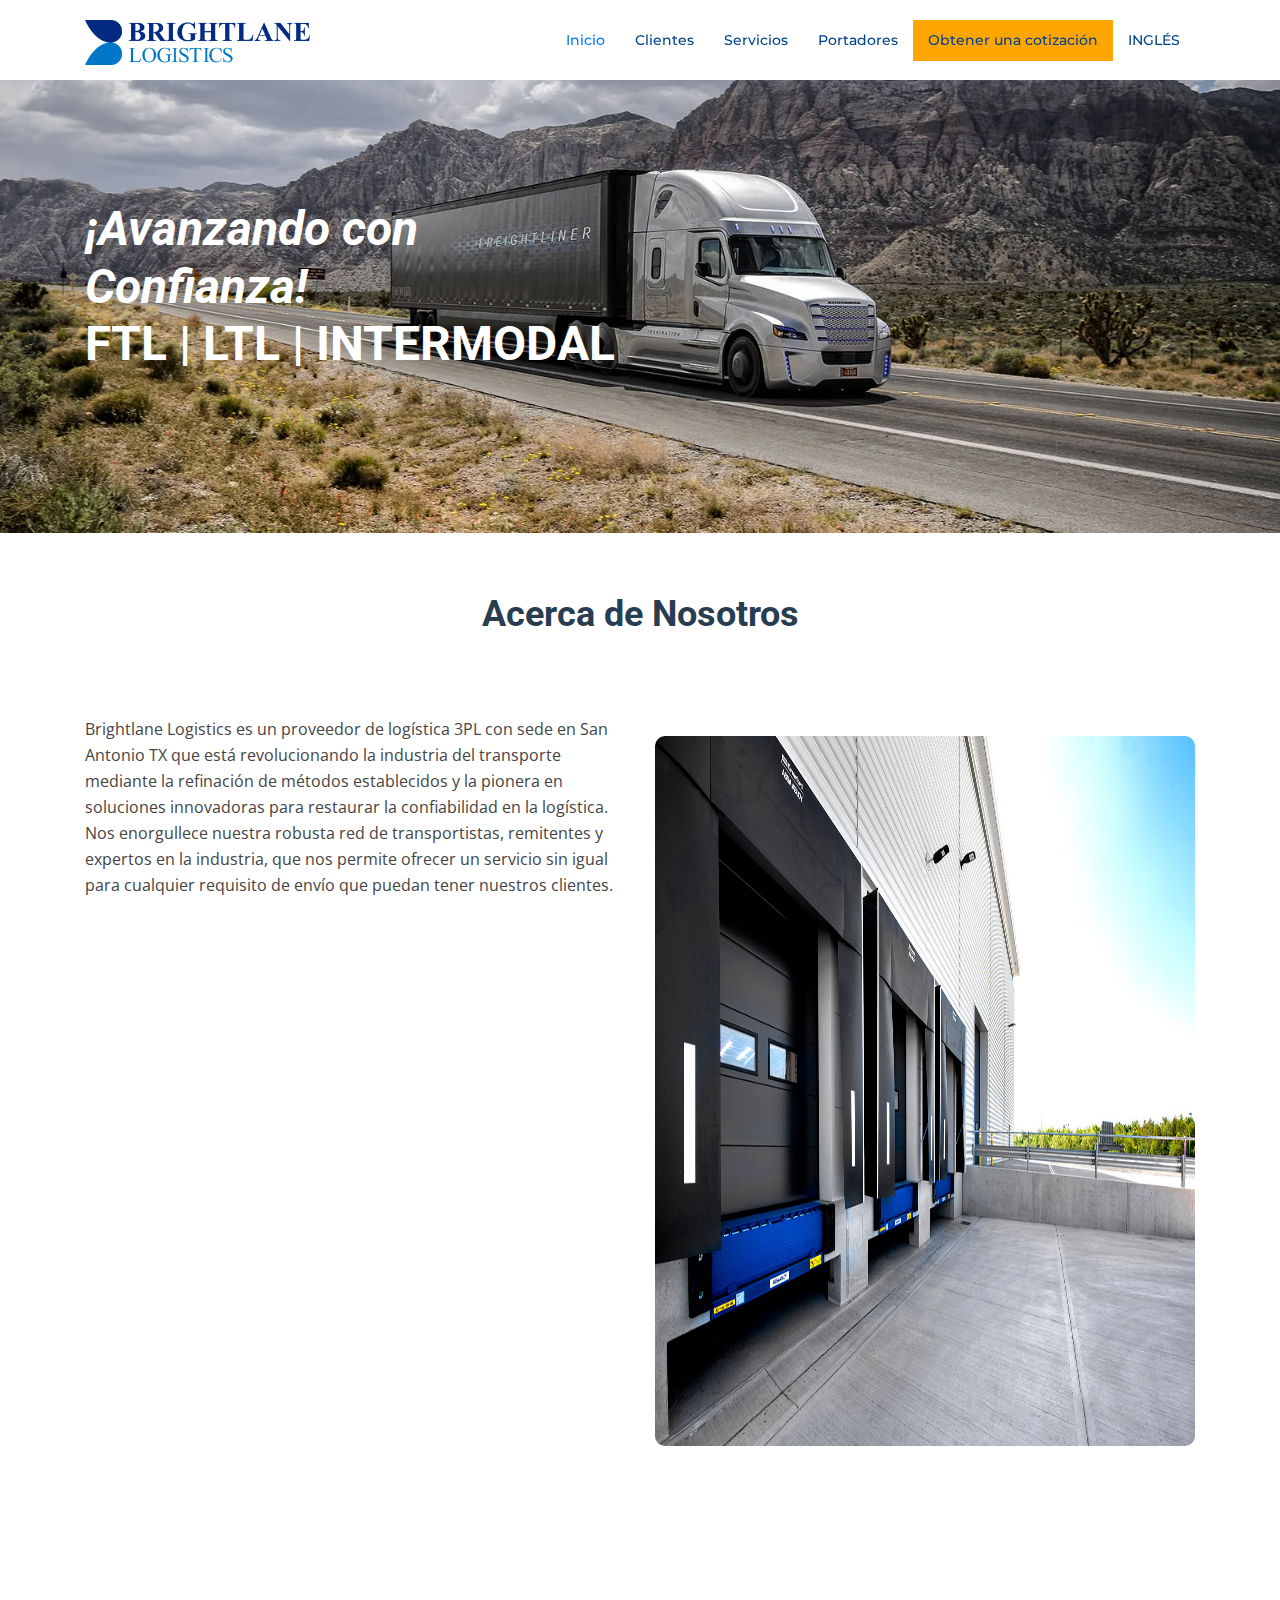
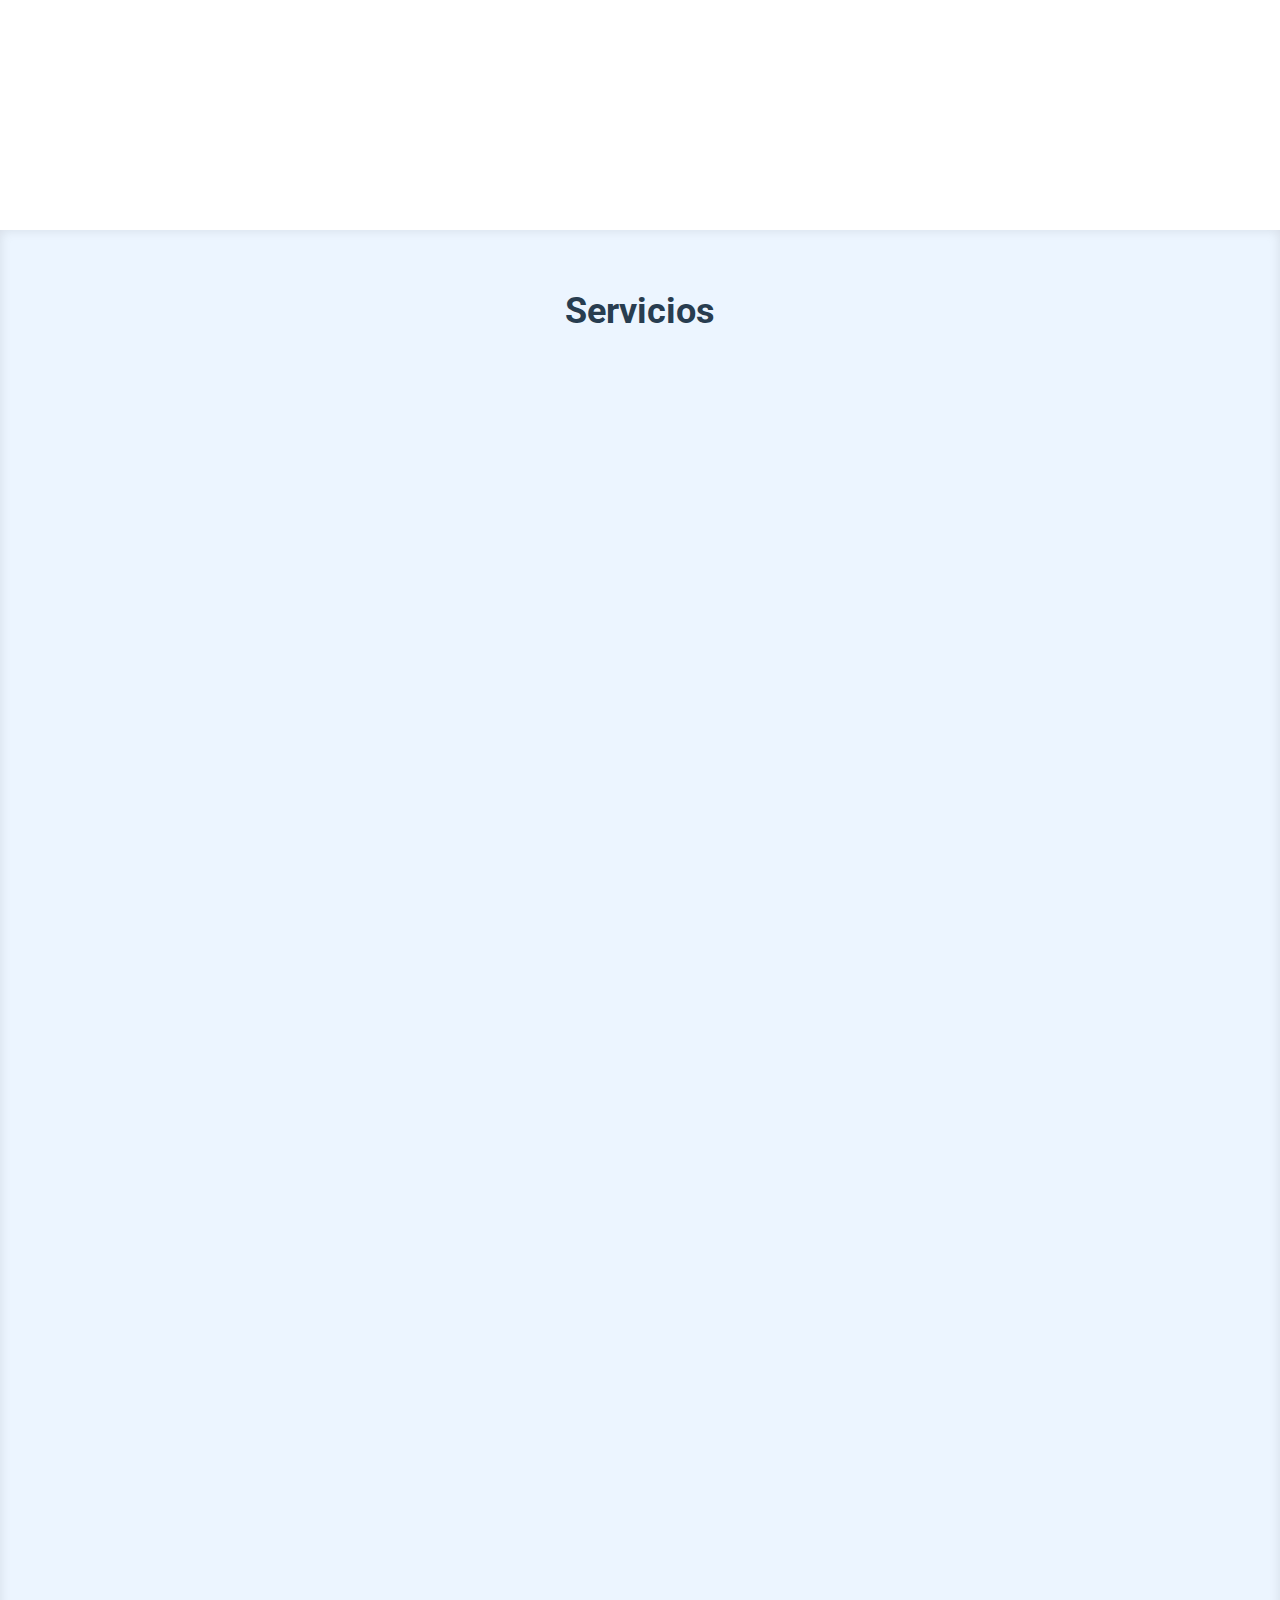
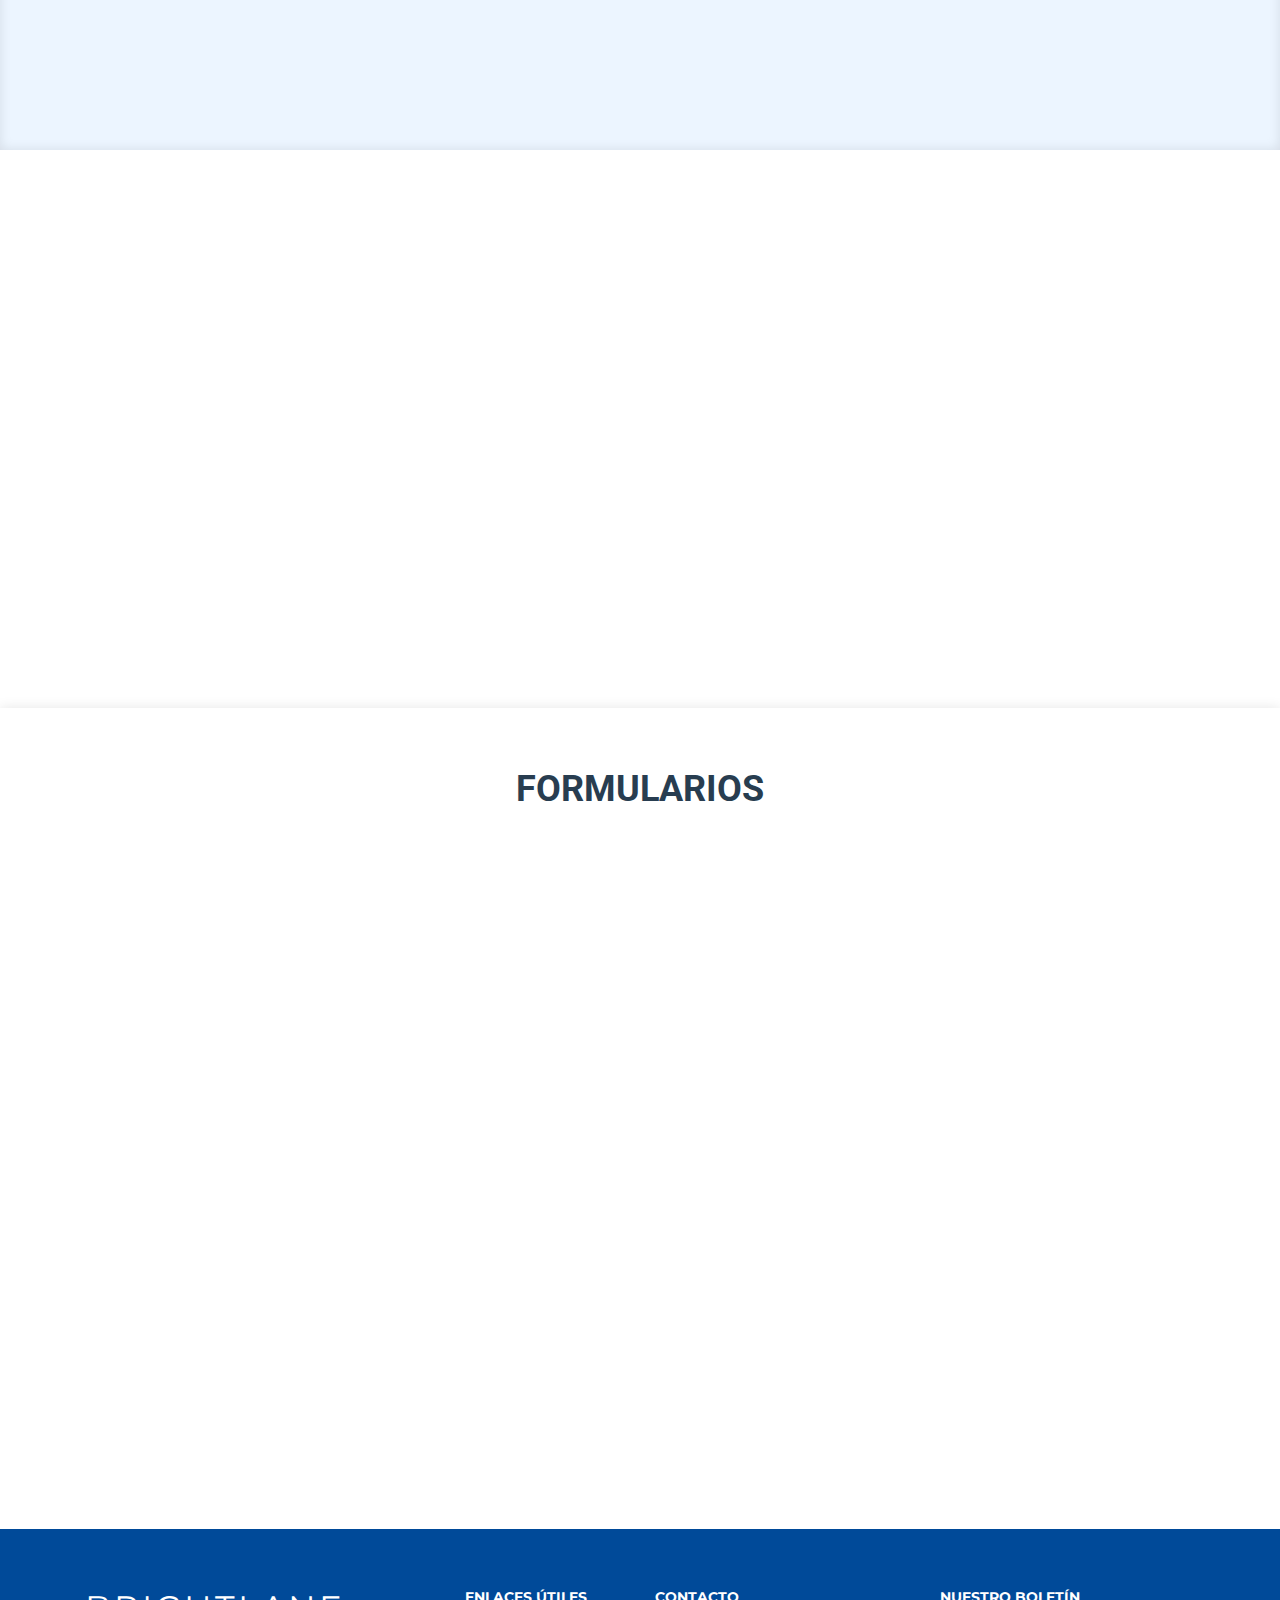
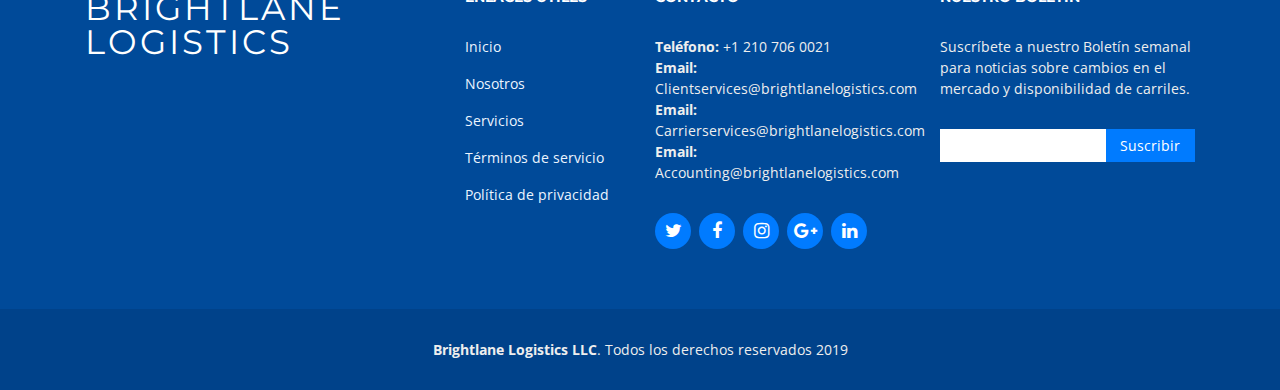
==== commit b10d5d9d: "update" ====
--- a/indexES.html
+++ b/indexES.html
@@ -107,9 +107,10 @@
                     </h2>
                     <div>
                         <a id="quote" class="btn-services scrollto" href="#exampleModal" data-bs-toggle="modal"
-                            data-bs-target="#exampleModal">Obtener una
+                            data-bs-target="#exampleModal">
                             Cotización</a>
-                        <a id="ES" class="btn-services scrollto" href="/index.html">INGLÉS</a>
+                        <a id="ES" class="btn-services scrollto" style="background-color:#0078C7;" href="
+                            /index.html">INGLÉS</a>
                     </div>
                 </div>
             </div>
@@ -127,7 +128,7 @@
             <div class="container">
 
                 <header class="section-header">
-                    <h3>Acerca de Nosotros</h3>
+                    <h3 style="font-family: 'Roboto'; font-weight:700;">Acerca de Nosotros</h3>
                     <p></p>
                 </header>
 
@@ -207,7 +208,7 @@
             <div class="container">
 
                 <header class="section-header">
-                    <h3>Servicios</h3>
+                    <h3 style="font-family: 'Roboto'; font-weight:700;">Servicios</h3>
                     <p></p>
                 </header>
 
@@ -421,7 +422,7 @@
             <div class="container-fluid">
 
                 <div class="section-header">
-                    <h3>FORMULARIOS</h3>
+                    <h3 style="font-family: 'Roboto'; font-weight:700;">FORMULARIOS</h3>
                 </div>
 
                 <div class="row wow fadeInUp">
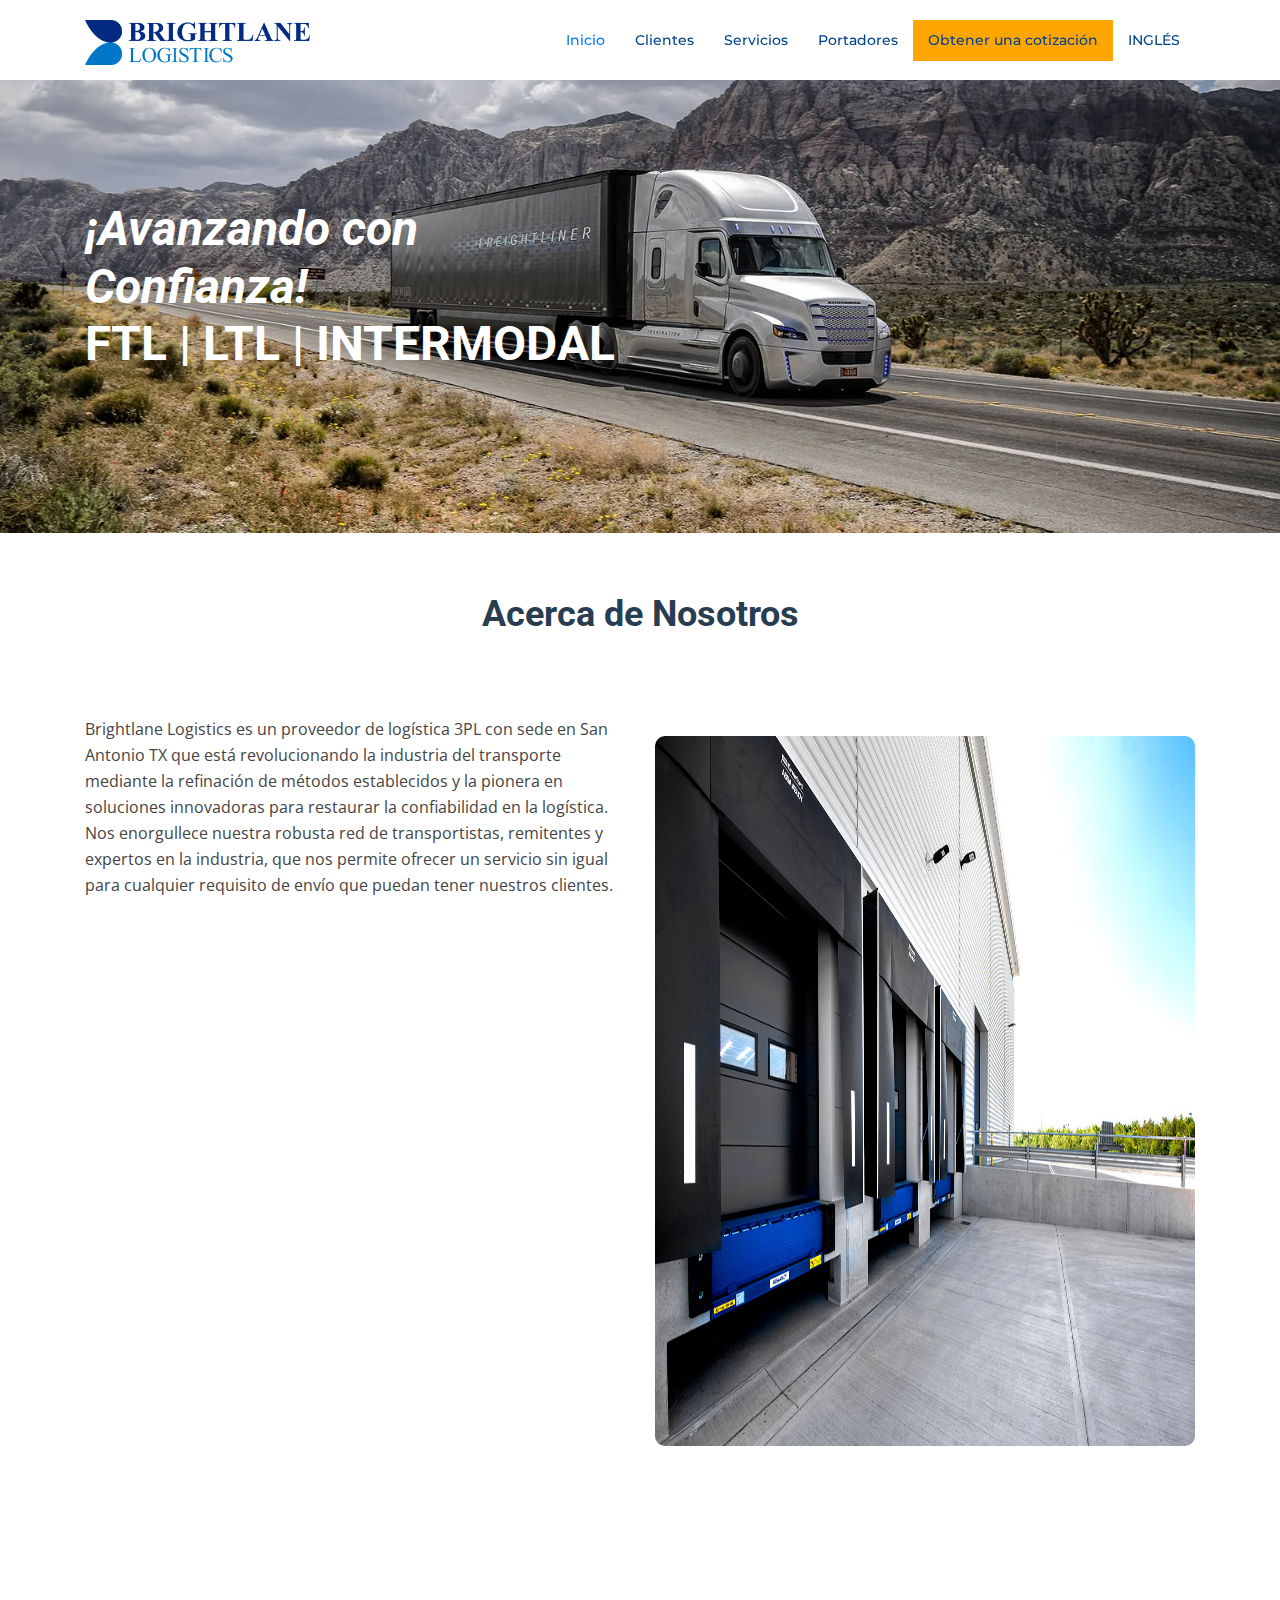
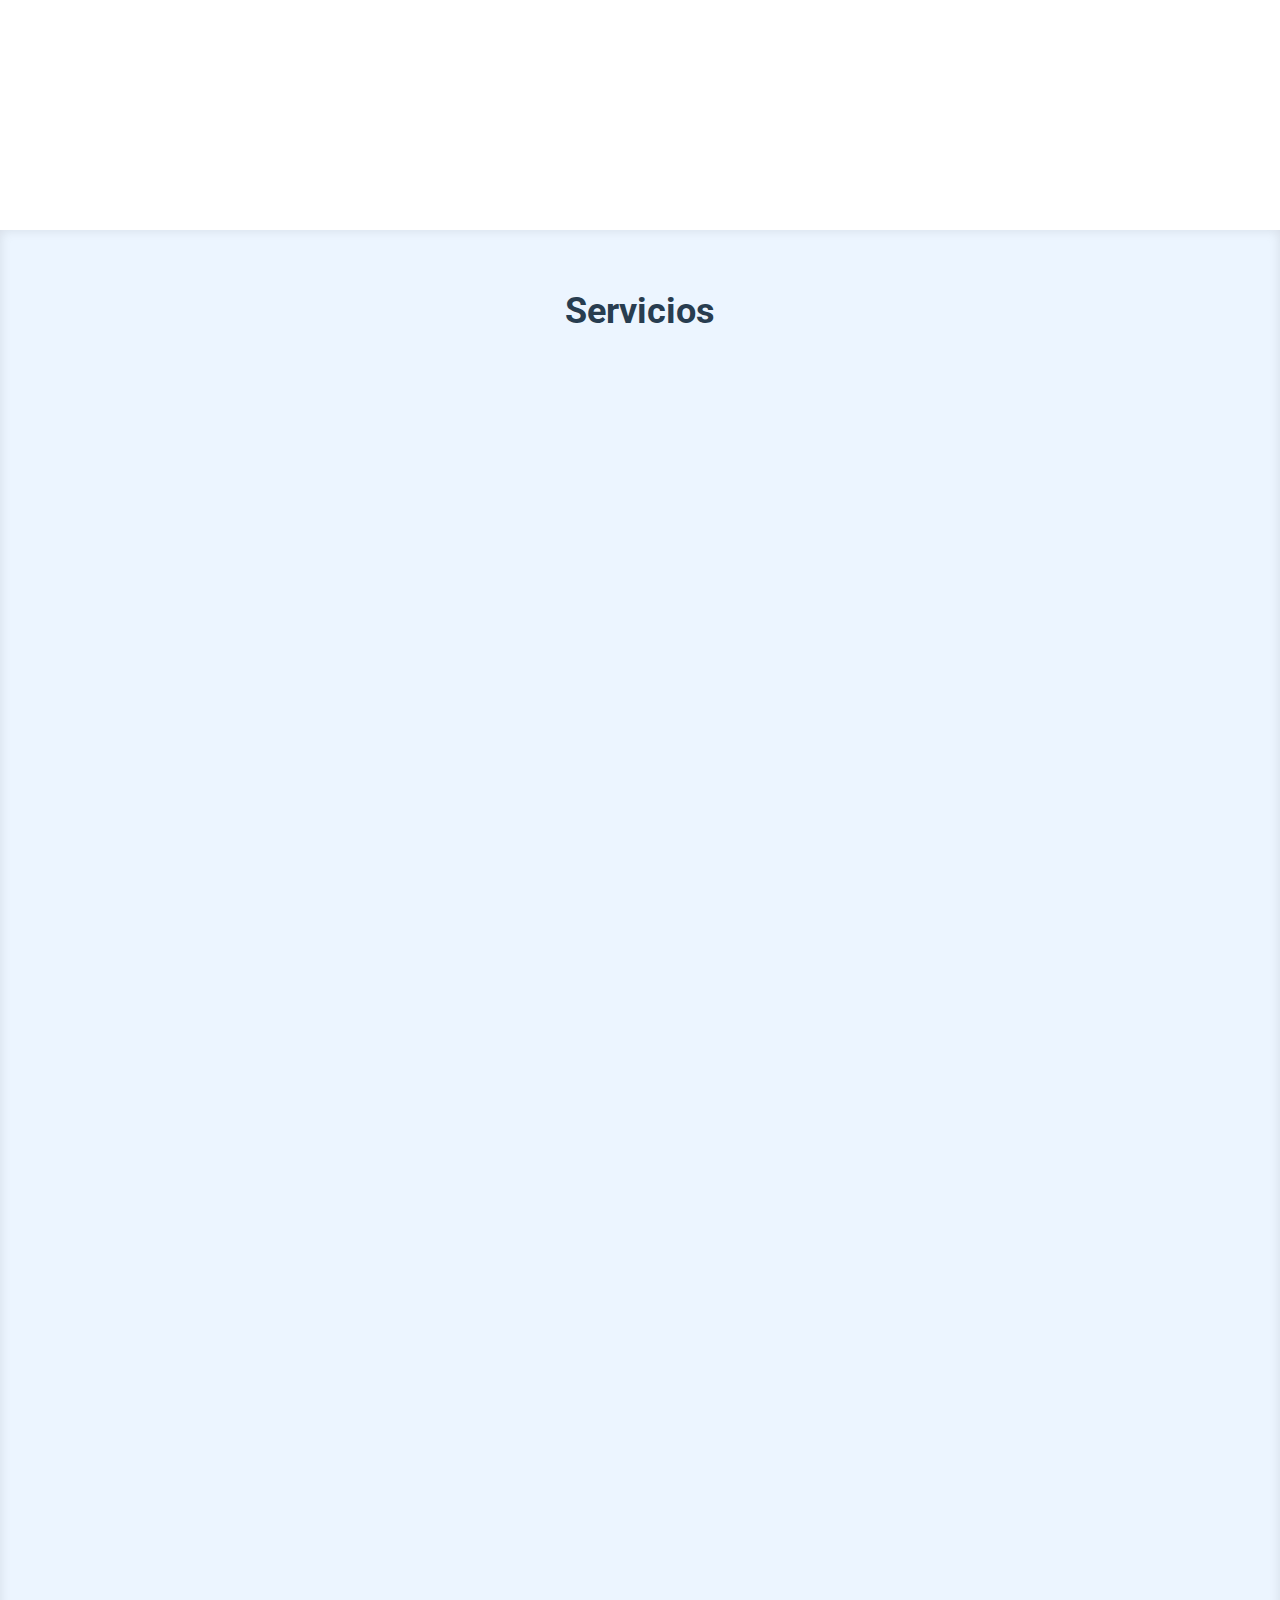
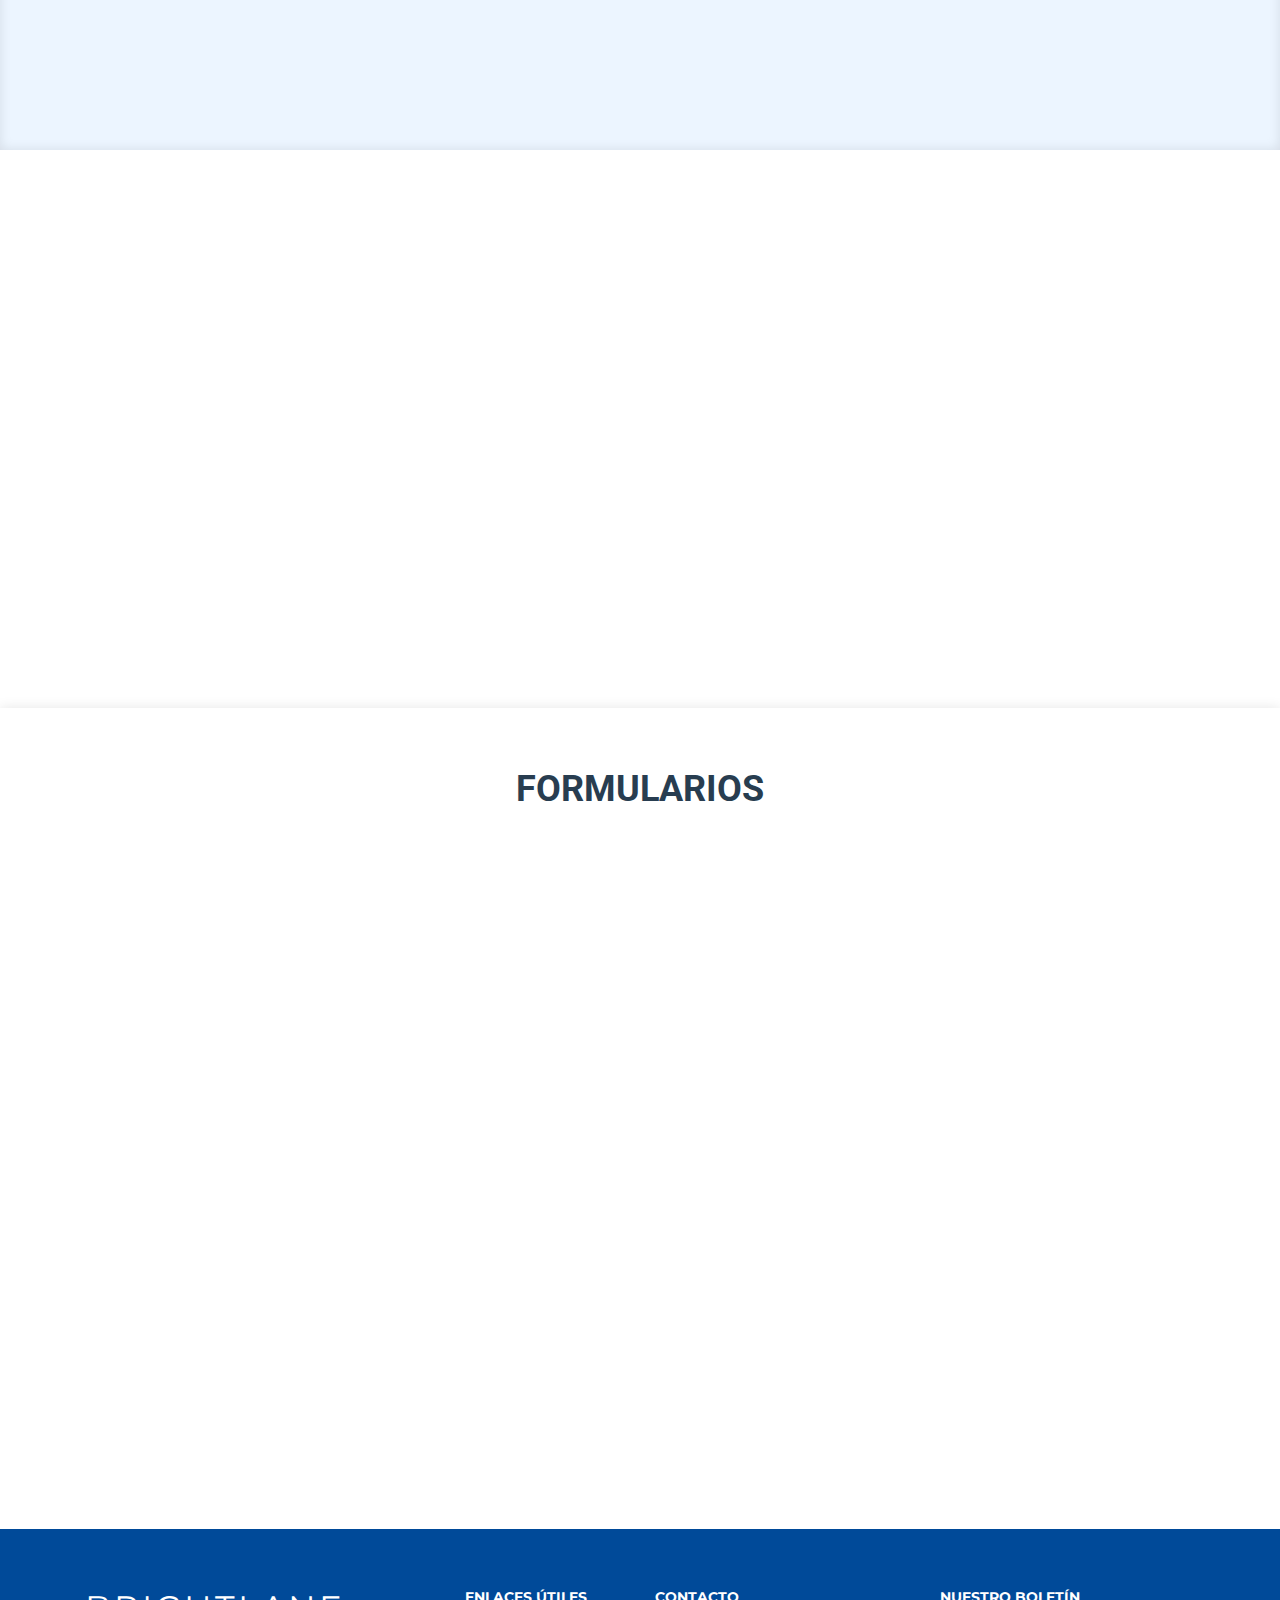
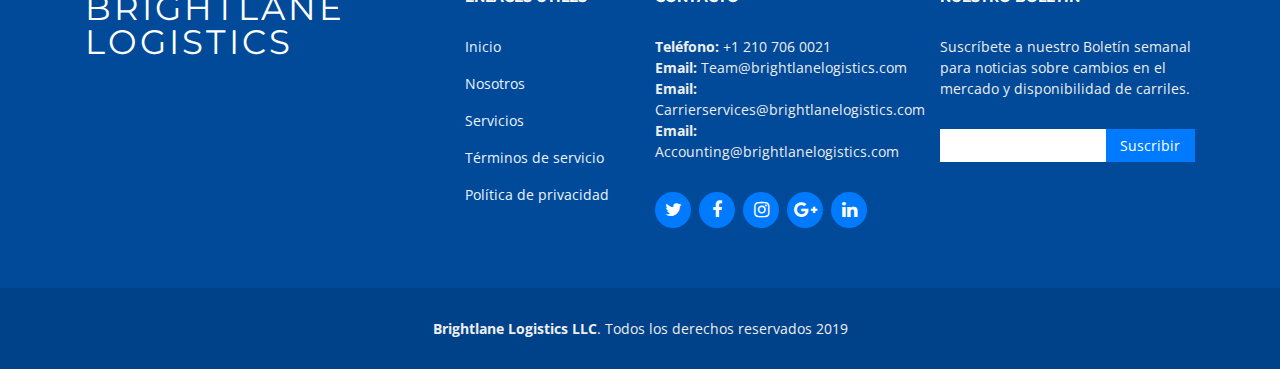
==== commit 722ce337: "team" ====
--- a/indexES.html
+++ b/indexES.html
@@ -13,8 +13,8 @@
         integrity="sha384-YvpcrYf0tY3lHB60NNkmXc5s9fDVZLESaAA55NDzOxhy9GkcIdslK1eN7N6jIeHz"
         crossorigin="anonymous"></script>
     <!-- Favicons -->
-    <link href="img/favicon.png" rel="icon">
-    <link href="img/apple-touch-icon.png" rel="apple-touch-icon">
+    <link href="img/brightIcon.png" rel="icon">
+    <link href="img/brightIcon.png" rel="apple-touch-icon">
     <link rel="stylesheet" href="https://use.fontawesome.com/releases/v5.8.1/css/all.css"
         integrity="sha384-50oBUHEmvpQ+1lW4y57PTFmhCaXp0ML5d60M1M7uH2+nqUivzIebhndOJK28anvf" crossorigin="anonymous">
 
@@ -527,7 +527,7 @@
                         <div class="col-lg-3 col-md-6 footer-contact">
                             <h4>Contacto</h4>
                             <strong>Teléfono:</strong> +1 210 706 0021<br>
-                            <strong>Email:</strong> Clientservices@brightlanelogistics.com<br>
+                            <strong>Email:</strong> Team@brightlanelogistics.com<br>
                             <strong>Email:</strong> Carrierservices@brightlanelogistics.com<br>
                             <strong>Email:</strong> Accounting@brightlanelogistics.com<br>
                             </p>
